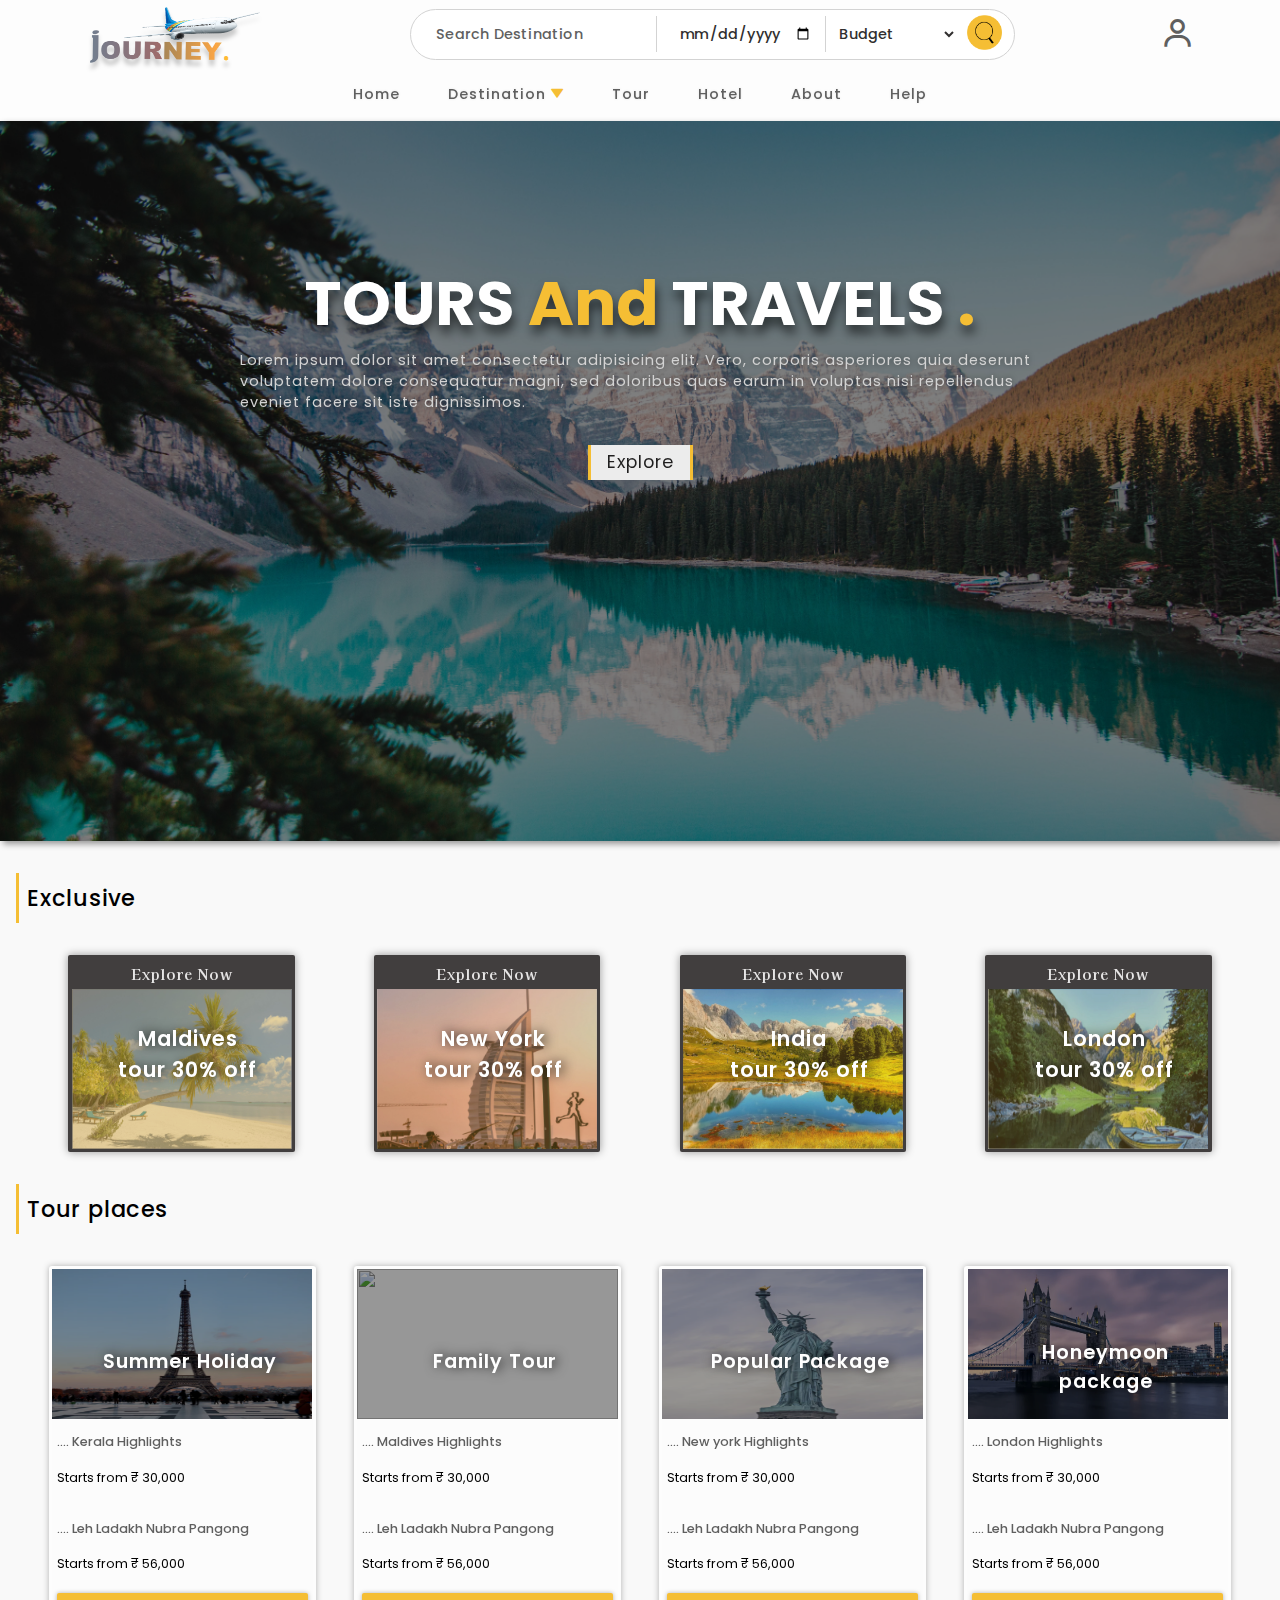
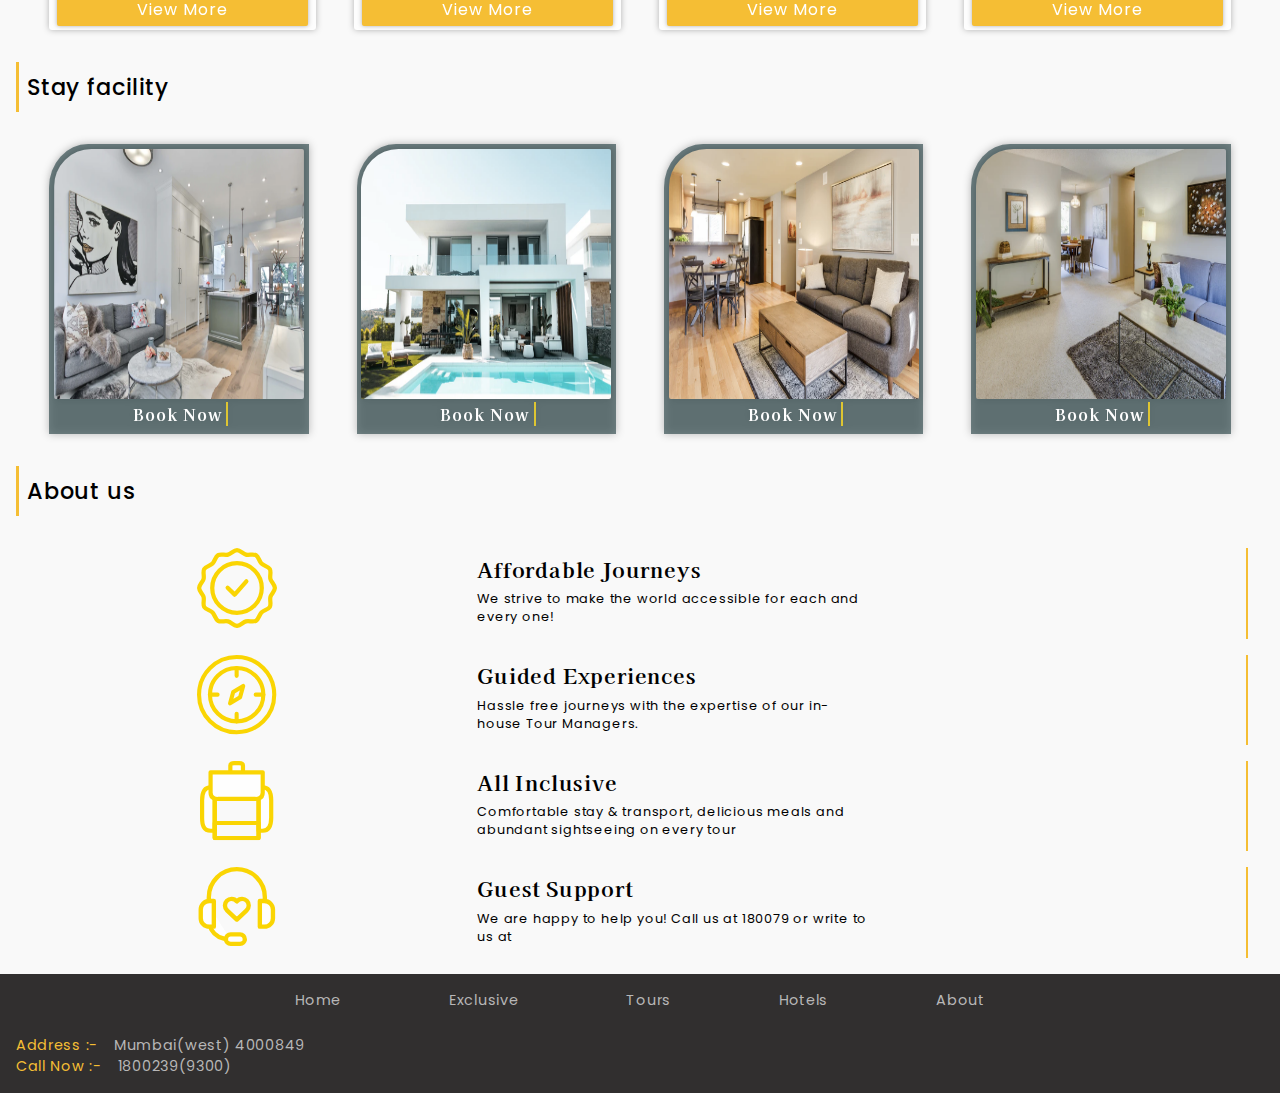
==== index.html @ 12ad2aec "Add files via upload" ====
<!DOCTYPE html>
<html lang="en">
<head>
    <meta charset="UTF-8">
    <meta http-equiv="X-UA-Compatible" content="IE=edge">
    <meta name="viewport" content="width=device-width, initial-scale=1.0">

 <!-- /////////////////    Fonts     //////////////////// -->
 <link rel="preconnect" href="https://fonts.googleapis.com">
 <link rel="preconnect" href="https://fonts.gstatic.com" crossorigin>
 <link
     href="https://fonts.googleapis.com/css2?family=Freehand&family=Kaisei+Tokumin:wght@400;500;700&family=Limelight&family=Poppins:wght@300;400;500&family=Righteous&display=swap"
     rel="stylesheet">

       <!-- /////////////////    Font Icon    //////////////////// -->
       <link rel="stylesheet" href="https://cdnjs.cloudflare.com/ajax/libs/font-awesome/6.1.2/css/all.min.css"
       integrity="sha512-1sCRPdkRXhBV2PBLUdRb4tMg1w2YPf37qatUFeS7zlBy7jJI8Lf4VHwWfZZfpXtYSLy85pkm9GaYVYMfw5BC1A=="
       crossorigin="anonymous" referrerpolicy="no-referrer" />
   <link href='https://unpkg.com/boxicons@2.1.2/css/boxicons.min.css' rel='stylesheet'>

   <link rel="stylesheet" href="style.css">
    <title>Tours And Travels</title>
</head>
<body>
    
<header>

<div class="container">
    
<div class="logo">
    <img src="images/web_logo_journey.png" alt="">
</div>


<form class="search_form" onclick="searchbttn()" >
    <div class="search_input">
      <input class="search_bar input" type="search" placeholder="Search Destination" aria-label="Search">
    </div>

    <div class="search_input">
      <input class="date_bar input" type="date" value="Month" placeholder="Month">
    </div>

    <div class="selct_right_border">
      <select id="" class="select_budget">
        <option value="Budget" select hidden> Budget </option>
        <option value="15000-20000">15000-20000</option>
        <option value="25000-30000">25000-30000</option>
        <option value="35000-40000">35000-40000</option>
        <option value="45000-50000">45000-50000</option>
      </select>
    </div>
     <button class="btn_search"type="submit"> <img src="images/search_bar_travel.png" class="" alt=""> </button>

  </form>

<div class="burger" id="burger">
    <img src="images/navbar_travel.png" alt="">
</div>

  <div class="user_icon">
    <i class='bx bx-user'></i>
  </div>

</div>


  <nav>

<ul class="ul_1" id="ul1_show">
    <li class="user_nav">
    <i class='bx bx-user'></i>
        <a href="#">User</a>
    </li>
    <li><a href="#home">Home</a></li>
    <li id="list"><a href="#">Destination</a>
      <i class='bx bxs-down-arrow'></i>
    <ul class="ul_2" id="show">
        <li><a href="#">India</a></li>
        <li><a href="#">London</a></li>
        <li><a href="#">Australia</a></li>
    </ul>
    </li>
    <li><a href="#tour">Tour</a></li>
    <li><a href="#hotel">Hotel</a></li>
    <li><a href="#about">About</a></li>
    <li><a href="#footer">Help</a></li>

</ul>

  </nav>

</header>


<div class="search_section">

<form action="" class="second_form" id="search_form">

  <div class="close_nav" onclick="closebtn()" > 
    <img src="images/close nav.png"alt=""> 
  </div>

  <h4 class="search_h4">Search your destination</h4>
  <div class="search_inpu">
    <input class="second_search_bar" type="search" placeholder="Search Destination">
  </div>

  <div class="search_inpu">
    <input class="second_date_bar" type="text" placeholder="mm/dd/yy" onfocus="(this.type='date')">
  </div>

  <div class="selct_right_border">
    <select id="" class="select_budget second_budget_bar">
      <option value="Budget" select hidden> Budget </option>
      <option value="15000-20000">15000-20000</option>
      <option value="25000-30000">25000-30000</option>
      <option value="35000-40000">35000-40000</option>
      <option value="45000-50000">45000-50000</option>
    </select>
  </div>
   <button class="second_search_btn" type="submit"> Search </button>
</form>

</div>

<!-- ///////////////    Hero section     /////////////// -->


<section>

<div class="bg_container" id="home">
  <div class="overly">
    <div class="text">
    <h1>
      TOURS <span> And </span> TRAVELS <span>. </span>
    </h1>

    <p>
      Lorem ipsum dolor sit amet consectetur adipisicing elit. Vero, corporis asperiores quia 
      deserunt voluptatem dolore consequatur magni, sed doloribus quas
      earum in voluptas nisi repellendus eveniet facere sit iste dignissimos.
    </p>

    <div class="bttn_explore">
     <a href="#exclusive"> <button class="exp">Explore</button> </a>
    </div>

  </div>

  </div>
</div>

</section>


<!-- ///////////////    Destination section     /////////////// -->


<section class="destination" id="exclusive">

  <div class="name">
<h2>Exclusive</h2>
</div>

<div class="container_desti">

  <div class="desti1">
    <h3>Explore Now</h3>
    <div class="img">
      <img src="images/exclusiv 1.jpg" alt="">
    </div>

    <div class="text_desti">
      <h3>Maldives <br> tour 30% off</h3>
    </div>
  </div>


  <div class="desti1">
    <h3>Explore Now</h3>

    <div class="img">
      <img src="images/exclusiv 2.jpg" alt="">
    </div>

    <div class="text_desti">
      <h3>New York <br> tour 30% off</h3>
    </div>
  </div>

  <div class="desti1">
    <h3>Explore Now</h3>

    <div class="img">
      <img src="images/exclusiv 3.jpg" alt="">
    </div>

    <div class="text_desti">
      <h3>India <br> tour 30% off</h3>
    </div>
  </div>

  <div class="desti1">
    <h3>Explore Now</h3>

    <div class="img">
      <img src="images/exclusive 4.jpg" alt="">
    </div>

    <div class="text_desti">
      <h3>London <br> tour 30% off</h3>
    </div>
  </div>


</div>

</section>



<!-- ////////////   tour    /////////////// -->


<section class="tour" id="tour">

  <div class="name">
<h2>Tour places</h2>
</div>

<div class="tour_container">

<div class="tour_place">
  <div class="tour_img">
    <div class="overly_tour">
    <img src="images/paris.png" alt="">
    </div>
  </div>

  <div class="tour_text">
  <h3>Summer Holiday</h3>
  
  <div class="text1">
    <span> <i class="fa-solid fa-location-dot"></i>.... Kerala Highlights</span> 
    <p> Starts from ₹ 30,000 </p>
  </div>

    <div class="text1">
    <span> <i class="fa-solid fa-location-dot"></i>.... Leh Ladakh Nubra Pangong</span> 
    <p> Starts from ₹ 56,000 </p>
  </div>
  <a href="#"> View More </a>
</div>

</div>


<div class="tour_place">
  <div class="tour_img">
    <div class="overly_tour">
    <img src="images/pexels-asad-photo-maldives-1450361.jpg" alt="">
    </div>
  </div>
  <div class="tour_text">
  <h3>Family Tour</h3>

  <div class="text1">
    <span><i class="fa-solid fa-location-dot"></i>.... Maldives Highlights</span> 
    <p> Starts from ₹ 30,000 </p>
  </div>

    <div class="text1">
    <span> <i class="fa-solid fa-location-dot"></i>.... Leh Ladakh Nubra Pangong</span> 
    <p> Starts from ₹ 56,000 </p>
  </div>
  <a href="#"> View More </a>
</div>

</div>




<div class="tour_place">
  <div class="tour_img">
    <div class="overly_tour">
    <img src="images/new-york.png" alt="">
    </div>
  </div>

  <div class="tour_text">
  <h3>Popular Package</h3>

  <div class="text1">
    <span> <i class="fa-solid fa-location-dot"></i>.... New york Highlights</span> 
    <p> Starts from ₹ 30,000 </p>
  </div>

    <div class="text1">
    <span> <i class="fa-solid fa-location-dot"></i>.... Leh Ladakh Nubra Pangong</span> 
    <p> Starts from ₹ 56,000 </p>
  </div>
  <a href="#"> View More </a>

</div>

</div>



<div class="tour_place">
  <div class="tour_img">
    <div class="overly_tour">
    <img src="images/image-1.png" alt="">
    </div>
  </div>

  <div class="tour_text">
  <h3>Honeymoon package</h3>

  <div class="text1">
    <span> <i class="fa-solid fa-location-dot"></i>.... London Highlights</span> 
    <p> Starts from ₹ 30,000 </p>
  </div>

    <div class="text1">
    <span> <i class="fa-solid fa-location-dot"></i>.... Leh Ladakh Nubra Pangong</span> 
    <p> Starts from ₹ 56,000 </p>
  </div>
  <a href="#"> View More </a>
</div>


</div>

</div>

</section>


<!-- ////////////   Hotel    /////////////// -->


<section class="hotel" id="hotel">

  <div class="name">
<h2>Stay facility</h2>
</div>

<div class="hotel_container">

<div class="stay_fac">
  <div class="stay_img">
    <img src="images/house-1.png" alt="">
  </div>
  <h3>
    <div class="stars_book">
    <div class="star"><i class="fa-solid fa-star"></i>
      <i class="fa-solid fa-star"></i>
      <i class="fa-solid fa-star"></i>
      <i class="fa-solid fa-star"></i>
      <i class="fa-solid fa-star-half"></i>
    </div>
       <a href="#"> Book Now </a>
      </div>

</h3>

</div>

<div class="stay_fac">
  <div class="stay_img">
    <img src="images/house-4.png" alt="">
  </div>
  <h3>
    <div class="stars_book">
      <div class="star"><i class="fa-solid fa-star"></i>
        <i class="fa-solid fa-star"></i>
        <i class="fa-solid fa-star"></i>
        <i class="fa-solid fa-star"></i>
        <i class="fa-solid fa-star-half"></i>
      </div>
         <a href="#"> Book Now </a>
        </div>
  </h3>

</div>


<div class="stay_fac">
  <div class="stay_img">
    <img src="images/house-2.png" alt="">
  </div>
  <h3>
    <div class="stars_book">
      <div class="star"><i class="fa-solid fa-star"></i>
        <i class="fa-solid fa-star"></i>
        <i class="fa-solid fa-star"></i>
        <i class="fa-solid fa-star"></i>
        <i class="fa-solid fa-star-half"></i>
      </div>
         <a href="#"> Book Now </a>
        </div> 
    </h3>

</div>


<div class="stay_fac">
  <div class="stay_img">
    <img src="images/house-3.png" alt="">
  </div>
  <h3>
    <div class="stars_book">
      <div class="star">
        <i class="fa-solid fa-star"></i>
        <i class="fa-solid fa-star"></i>
        <i class="fa-solid fa-star"></i>
        <i class="fa-solid fa-star"></i>
        <i class="fa-solid fa-star-half"></i>
      </div>
         <a href="#"> Book Now </a>
        </div>
    </h3>

</div>


</div>


</section>



<!-- ////////////   About us    /////////////// -->


<section class="about" id="about">

  <div class="name">
<h2>About us</h2>
</div>

<div class="about_container">

  <div class="about_us">
  <div class="about_img">
    <img src="images/bestPractice.svg" alt="">
  </div>

  <div class="about_text">
    <h2> Affordable Journeys </h2>
    <p>
      We strive to make the world accessible for each and every one!
    </p>
  </div>

</div>


<div class="about_us">
  <div class="about_img">
    <img src="images/guidTour.svg" alt="">
  </div>
  <div class="about_text">
    <h2> Guided Experiences </h2>
    <p>
      Hassle free journeys with the expertise of our in-house Tour Managers.
    </p>
  </div>
</div>

<div class="about_us">
  <div class="about_img">
    <img src="images/inclusive.svg" alt="">
  </div>
  <div class="about_text">
    <h2> All Inclusive </h2>
    <p>
      Comfortable stay & transport, delicious meals and abundant sightseeing on every tour
    </p>
  </div>
</div>

<div class="about_us">
  <div class="about_img">
    <img src="images/customerSuprt.svg" alt="">
  </div>
  <div class="about_text">
    <h2> Guest Support </h2>
    <p>
      We are happy to help you! Call us at 180079 or write to us at
    </p>
  </div>
</div>


</div>


</section>



<!-- ////////////  footer    /////////////// -->


<footer id="footer">

<div class="footer_container">

<div class="links_footer">
  <li><a href="#home"> Home</li></a>
  <li><a href="#exclusive"> Exclusive</li></a>
  <li><a href="#tour"> Tours</li></a>
  <li><a href="#hotel"> Hotels</li></a>
  <li><a href="#about"> About</li></a>
</div>

<div class="footer_address">
  <div class="addres_1">
  <p>Address :-</p>
  <span>Mumbai(west) 4000849</span>
</div>

<div class="addres_1">
  <p>Call Now :-</p>
  <span>1800239(9300)</span>
</div>

</div>


</div>

</footer>







<script src="jquery.js"></script>

<script>

$(document).ready(function(){

    $('#list').click(function(){
        $('#show').toggle();
    })

$('#burger').click(function(){
    $('#ul1_show').slideToggle(1000);
})

$('#search_bttn').click(function(){
$('#search_form').toggle();
})

});


var form = document.getElementById('search_form');

function searchbttn(){
  search_form.classList.add('active');
}

function closebtn(){
  search_form.classList.remove('active');
}


</script>

</body>
</html>
---- style.css ----
*{
    margin:0;
    padding:0;
    box-sizing: border-box;
    scroll-behavior: smooth;
}
:root{
    --fonthead:'Kaisei Tokumin', serif;
    --popinsfont:'Poppins', sans-serif;
    --yellow:#F5BE34;
    --lightgrey:rgb(211, 211, 211);
    --midgrey:rgb(95, 95, 95);
    --darkgery:rgb(65, 62, 62);
    --black:rgb(49, 47, 47);
    --white:#fff;
    --lightblue:rgb(165, 184, 221);
}

body{
    background-color:rgba(211, 211, 211, 0.13);
        height:100%;
        overflow-x: hidden;
}

.burger{
    display: none;
    cursor: pointer;
}

.logo{
    width:150px;
    height:73px;
    filter: drop-shadow(0px 6.5px 2px rgba(0,0,0,0.2));
    margin-top:-.3rem;
    padding:.3rem;
    flex-basis:180px;
}
.logo img{
    width:100%;
    height:100%;
}

.burger{
    width:30px;
    height:20px;
    /* display: none; */
}
 .user_nav{
        display:none;
}
.burger img{
        width:100%;
        height:100%;
}


header{
    display:flex;
    flex-direction: column;
    justify-content: center;
    align-items: center;
    background-color:rgba(253, 253, 253, 0.966);
    box-shadow:0px 1px 1px 1.3px rgba(0,0,0,0.2);
    grid-row-gap:0rem;
}
.container{
    display:flex;
    justify-content: space-around;
    align-items: center;
    margin: auto;
    width:98%;
    /* z-index:12000; */
}

.search_form{
    display:flex;
    justify-content:space-between;
    align-items: center;
    grid-column-gap:.2rem;
    background-color:var(--white);
    border:1px solid var(--lightgrey);;
    padding:.3rem .8rem;
    border-radius:30px;
    height:3.2rem;
    /* filter: drop-shadow(1px 1px 1px rgba(0,0,0,0.3)); */
    /* filter: drop-shadow(1px 0px 1.1px rgba(0,0,0,0.2)); */
}
input{
    font-size:.9rem;
    letter-spacing:.2px;
    font-family:var(--popinsfont);
    text-decoration: none;
    color:var(--black);
    font-weight:500;
    padding:.4rem;
}

::placeholder{
    color:var(--midgrey);
}

.search_bar,.date_bar{
    border:none;
    border-radius:0px;
    outline:none;
    text-align: center;
}
.date_bar{
    background-color:var(--white);
    border-radius:25px;
    height:2.3rem;
    padding:.4rem;
    margin-left:-.4rem;
    transition:all .2s ease-in;
}
.date_bar:hover{
    filter: drop-shadow(0px 2px 3px rgba(0,0,0,0.4));
    transform: translateX(-.1rem);
}
.search_bar{
    width:220px;
    text-align: left;
    height:2.3rem;
}
.select_budget{
    background-color:var(--white);
    border-radius:25px;
    border:none;
    outline:none;
    padding-right:.4rem;
    height:2.3rem;
    width:8rem;
    margin-left:-.4rem;
}
.select_budget option{
    padding:.3rem;
}

.select_budget{
    font-size:.9rem;
    letter-spacing:.2px;
    font-family:var(--popinsfont);
    text-decoration: none;
    color:var(--black);
    font-weight:500;
    padding:.4rem;
    transition:all .2s ease-in;
}
.selct_right_border{
    border:none;
    outline:none;
    border-right:none;  
    padding:0rem .4rem;
}

.select_budget:hover{
    filter: drop-shadow(0px 2px 3px rgba(0,0,0,0.4));
    transform: translateX(-.1rem);
}

.search_input{
    border-right:1px solid var(--lightgrey);
    padding:0rem .4rem;
    color:var(--lightgrey);
}
.btn_search img{
    width:35px;
    height:35px;
}
.btn_search{
    outline:none;
    border:none;
    background-color:transparent;
    cursor: pointer;
}
.user_icon i{
    font-size:2.2rem;
    color:var(--midgrey);
}


/* ////////  second bar  ///////// */


.second_date_bar:hover{
filter: none;
transform: translateX(0px);
}
.second_budget_bar:hover{
    filter: none;
transform: translateX(0px);
}
.second_budget_bar,.second_date_bar,.second_search_bar,.second_search_btn{
    border:1px solid var(--midgrey);
    width:95vw;
    margin-bottom:.7rem;
    border-radius:0px;
}
.second_search_bar{
    color:var(--lightgrey);
}

.search_h4{
    position: relative;
    margin:2rem;
    font-size: 1.3rem;
    font-family:var(--fonthead);
    letter-spacing:1px;
}

.second_date_bar{
    margin-left:.1rem;
}
.second_form{
margin:1rem;
  padding:1rem; 
  background-color: var(--white);
  border-radius:1px;
  /* top:-25%; */
}
.second_search_btn{
    padding:.6rem;
    background-color: #F5BE34;
    border-radius:5px;
    border:1px solid var(--lightgrey);
    font-size:.9rem;
    letter-spacing:1px;
    cursor: pointer;
    font-family: var(--popinsfont);
}
.search_section{
    display: flex;
    justify-content: center;
    align-items: center;
}

.second_form{
    position:absolute;
    top:-110%;
    display: flex;
    justify-content: center;
    align-items: center;
    flex-direction: column;
    width:100%;
    height:400px;
    filter: drop-shadow(1px 8px 2px rgba(0,0,0,0.3));
    margin: auto;
    z-index:2030000;
    transition: all .4s ease-in;
}

/* .second_form.active{
    position: absolute;
    left:-1%;
} */


/* /////////////////    Nav   //////////////////// */


.ul_1{
    display: flex;
    align-items: center;
    grid-column-gap:3rem;
    margin:1rem auto;
    justify-content: center;
}
.ul_1 li a{
    font-size:.9rem;
    letter-spacing:1px;
    font-family:var(--popinsfont);
    text-decoration: none;
    color:var(--midgrey);
    font-weight:500;
    filter: drop-shadow(0px 0px 1px rgba(0,0,0,0.1));
}
.ul_1 li{
    list-style:none;
}
.ul_1 li a:hover{
    color:var(--yellow);
}

.ul_2{
    position: absolute;
    background-color:var(--white);
    box-shadow:0px 2px 2px 0px rgba(0,0,0,0.2);
    padding:.4rem 1.4rem;
    transition:all 0.1s ease-in;
    display: none;
    margin-top:.9rem;
    z-index:10000000;
}
.ul_2 li{
    padding:.4rem;
}
.ul_2 li a:hover{
color:var(--yellow);
}

#list i{
    font-size:.9rem;
    color: var(--yellow);
}


/* //////////////   Hero section  ////////////// */

.bg_container{
    background-image:url('images/pexels-jaime-reimer-2662116.jpg');
    background-position: center;
    background-repeat: no-repeat;
    background-size: cover;
    width:100%;
    height:80vh;
    position: relative;
    filter: drop-shadow(3px 3px 3px rgba(0,0,0,0.4));
}

.overly{
    position: absolute;
    background-color:rgba(0,0,0,0.5);
    width:100%;
    height:100%;
}
.text{
display: flex;
flex-direction: column;
justify-content: center;
align-items: center;    
margin:10% auto;
width:100%;
padding:.4rem;
}
.text h1{
    font-size:3.9rem;
    color:var(--white);
    filter: drop-shadow(2px 8px 5.2px rgba(0,0,0,0.6));
    font-family:var(--popinsfont);
}
.text p{
    /* width:auto; */
    max-width:800px;
    color:var(--lightgrey);
    font-size:.9rem;
    font-family: var(--popinsfont);
    letter-spacing: 1px;
    filter: drop-shadow(0px 0px 3.2px rgba(0,0,0,0.4));
}
.text span{
    color:var(--yellow);
}
.bttn_explore .exp{
    background-color: rgb(236, 236, 236);
/* background-color:#f3c44c; */
cursor: pointer;
color:rgb(32, 31, 31);
font-size:1.1rem;
padding:.3rem 1rem;
font-weight: 400;
outline:none;
border:none;
letter-spacing:1px;
font-family: var(--popinsfont);
}
.bttn_explore{
    border-left:3px solid var(--yellow);
    border-right:3px solid var(--yellow);
    margin-top:2rem;
}



/* //////////////  Destination  //////////////// */

.container_desti{
    display: grid;
    grid-template-columns: repeat(auto-fit, minmax(220px, 1fr));
    grid-column-gap:.4rem;
    grid-row-gap:1rem;
    width:95%;
    margin:auto;
    place-items: center;
    text-align: center;
}

.destination .name{
    text-align: left;
    width:10%;
    border-left:3px solid var(--yellow);
    /* border-bottom:3px solid var(--yellow); */
    padding:.5rem;
    margin:2rem 1rem;
}
.destination h2{
    font-size: 1.4rem;
    letter-spacing:.8px;
    font-weight:500;
    font-family: var(--popinsfont);
    /* filter: drop-shadow(0px 0px 2.1px rgba(0,0,0,0.3)); */
}

.img{
    width:220px;
    height:160px;
}
.img img{
    width:100%;
    height:100%;
    opacity:.9;
}
.desti1{
    position: relative;
    /* border:4px solid var(--midgrey); */
    border-radius:2px;
    transition: all.3s ease-in-out;
    filter: drop-shadow(0px 0px 4px rgba(0,0,0,0.4));
    background-color:var(--darkgery);
    padding:.2rem;
    cursor: pointer;
}
.desti1 h3{
    color:rgb(231, 230, 230);
    padding: .3rem;
    font-size: .9rem;
    letter-spacing:1px;
    font-family: var(--fonthead);
}

.desti1:hover.desti1 > h3,.desti1:hover{
    color:black;
    background-color:var(--yellow);
}

.text_desti{
    position: absolute;
    top:32%;
    left:20%;
    transform: translate(-32% -20%);
}
.text_desti h3{
    font-size:1.3rem;
    font-weight:600;
    color: var(--white);
    filter: drop-shadow(3px 0px 5.8px rgba(0,0,0,0.8));
    font-family: var(--popinsfont);
}


/* ///////////////    Tours places     //////////////// */


.tour .name{
    text-align: left;
    width:16%;
    border-left:3px solid var(--yellow);
    /* border-bottom:3px solid var(--yellow); */
    padding:.5rem;
    margin:2rem 1rem;
}
.tour .name h2{
    font-size: 1.4rem;
    letter-spacing:.8px;
    font-weight:500;
    font-family: var(--popinsfont);
}

.tour_container{
    display: grid;
    grid-template-columns:repeat(auto-fit,minmax(250px,1fr));
    /* grid-template-columns:repeat(auto-fit,minmax(250px,1fr)); */
    grid-column-gap:.3rem;
    grid-row-gap:1rem;
    width:95%;
    margin:auto;
    place-items: center;
    place-content:center;
}
.tour_img{
    position: relative;
    width:100%;
    height:150px;
}
.tour_img img{
    position: relative;
    width:100%;
    z-index: -100;
    height:100%;
}
.tour_place{
    position: relative;
    /* border:2px solid var(--yellow); */
    border-radius:3px;
    padding:.2rem;
    text-align: center;
}
.overly_tour{
    position: absolute;
    background-color:rgba(0, 0, 0, 0.4);
    width:100%;
    height:100%;
    /* z-index:12000; */
}


.tour_place .tour_text h3{
    position: absolute;
    top:25%;
    left:33%;
    transform:translate(-25%,-33%);
}
.tour_place .tour_text h3{
    font-size:1.2rem;
    letter-spacing:.9px;
    font-weight:600;
    width:80%;
    color: var(--white);
    filter: drop-shadow(3px 0px 5.8px rgba(0,0,0,0.8));
    font-family: var(--popinsfont);
}
.tour_text .text1 span{
    color: var(--midgrey);
    font-size:.8rem;
    font-weight:500;
    font-family: var(--popinsfont);
}
.text1{
    text-align:left;
    padding:.3rem 0rem .4rem 0rem;
    margin-top:.2rem;
    
}
.tour_text p{
    font-size:.8rem;
    padding:1.1rem 0rem;
    font-family: var(--popinsfont);
}

.tour_place a{
    text-decoration: none;
    color:var(--white);
    font-size: 1rem;
    letter-spacing:1px;
    font-weight:400;
    font-family: var(--popinsfont);
    padding:.3rem 5rem;
    border-radius: 2px;
    background-color: var(--yellow);
    width:100%;
    filter: drop-shadow(0px 0px 2px rgba(0,0,0,0.3));
}
.tour_place{
    text-align: center;
    background-color: rgba(255, 255, 255, 0.952);
    filter: drop-shadow(0px 0px 3px rgba(0,0,0,0.3));
}
.tour_text{
    /* background-color:rgba(211, 211, 211, 0.13); */
    padding:.3rem;
}




/* //////////////   Hotel  ///////////// */

.hotel .name{
    text-align: left;
    width:16%;
    border-left:3px solid var(--yellow);
    /* border-bottom:3px solid var(--yellow); */
    padding:.5rem;
    margin:2rem 1rem;
}
.hotel .name h2{
    font-size: 1.4rem;
    letter-spacing:.8px;
    font-weight:500;
    font-family: var(--popinsfont);
}

.hotel_container{
    display: grid;
    grid-template-columns:repeat(auto-fit,minmax(250px,1fr));
    grid-column-gap:.8rem;
    grid-row-gap:1rem;
    width:95%;
    margin:auto;
    place-items: center;
    place-content:center;
}
.stay_img{
    width:250px;
    height:250px;
    border-top-left-radius:25%;
}
.stay_img img{
    width:100%;
    height:100%;
    border-radius:2px;
    border-top-left-radius:15%;
}
.stay_fac{
    border-top-left-radius:15%;
    padding:.3rem;
    background-color:rgba(45, 70, 73, 0.65);
    /* background-color:rgba(99, 131, 129, 0.65); */
    filter: drop-shadow(0px 0px 4.1px rgba(0,0,0,0.4));
}
.stay_fac h3{
    text-align: center;
    padding:.2rem 0rem;
}
.stay_fac i{
    font-size: .9rem;
    color:rgba(224, 198, 48, 0.979);
}

.stay_fac h3 a{
    font-size:1rem;
    font-family:var(--fonthead);
    letter-spacing:1px;
    color:white;
    padding:0rem .2rem;
    text-decoration: none;
    border-right:2px solid rgba(224, 198, 48, 0.979);
}
.stars_book{
    display: flex;
    flex:wrap;
    align-items: center;
    justify-content: center;
}




/* ////////////////  About  /////////////// */

.about .name{
    text-align: left;
    width:16%;
    border-left:3px solid var(--yellow);
    /* border-bottom:3px solid var(--yellow); */
    padding:.5rem;
    margin:2rem 1rem;
}
.about .name h2{
    font-size: 1.4rem;
    letter-spacing:.8px;
    font-weight:500;
    font-family: var(--popinsfont);
}

.about_container{
    display: flex;
    flex-wrap: wrap;
    justify-content:space-between;
    align-items:center;
    width:95%;
    margin:auto;
    grid-column-gap:1rem;
    grid-row-gap:1rem;
}
.about_us{
    display: flex;
    grid-column-gap:.8rem;
    grid-column-gap:2rem;
    align-items: center;
    justify-content:space-evenly;
    width:100%;
    margin: auto;
    border-right:2px solid var(--yellow);
    padding-bottom:.4rem;
}
.about_text{
    width:50%;
}
.about_us h2{
font-size:1.3rem;
letter-spacing:.8px;
padding:.2rem;
font-weight:bolder;
font-family:var(--fonthead);
}
.about_us p{
padding:.2rem;
font-size:.8rem;
letter-spacing:.8px;
max-width:400px;
font-weight: 400;
font-family:var(--popinsfont);
}
.about_img img{
    width:80px;
    height:80px;
}


/* //////////////////   Footer   /////////////////// */


footer{
    background-color:var(--black);
    width:100%;
    height:auto;
    margin-top:1rem;
}
.footer_container{
    padding:1rem;
}
.links_footer{
    display: flex;
    justify-content: space-evenly;
    align-items: center;
    width:70%;
    margin:auto;
    grid-row-gap:1rem;
    flex-wrap: wrap;
    grid-row-gap:1rem;
    grid-column-gap:1rem;
}
.links_footer li a{
    text-decoration:none;
    font-size:.9rem;
    color:rgb(184, 183, 183);
    letter-spacing:.7px;
    font-family: var(--popinsfont);
}
.links_footer li{
    list-style:none;
}

.links_footer li a:hover{
    color:var(--yellow);
}
.footer_address{
    display: flex;
    flex-direction: column;
    margin-top:1.5rem;
}
.addres_1{
    display: flex;
    grid-column-gap:1rem;
}
.addres_1 p{
    font-size:.9rem;
    color:var(--yellow);
    letter-spacing:.7px;
    font-family: var(--popinsfont);
}
.addres_1 span{
    font-size:.9rem;
    color:rgb(184, 183, 183);
    letter-spacing:.7px;
    font-family: var(--popinsfont);
}





/* /////////////////     @media     //////////////// */

@media (max-width:991px){
    

    .search_h4{
        position: relative;
        margin:2rem;
        font-size: 1rem;
        font-family:var(--fonthead);
        letter-spacing:1px;
    }

    .second_budget_bar,.second_date_bar,.second_search_bar,.second_search_btn{
   border:1px solid var(--midgrey);
        width:95vw;
        margin-bottom:.7rem;
        border-radius:0px;
    }



.burger{
    display: block;
}

.user_icon{
    display:none;
}
.ul_1 li i{
    font-size:1.4rem;
}
.user_nav{
    display: flex;
    grid-column-gap:.6rem;
    display: block;
}
.ul_1{
flex-direction: column;
grid-row-gap:1.4rem;
display:none;
}
.ul_1 li{
width:100vw;
}
.ul_1 li{
    padding:.6rem 0rem .6rem 1rem;
}

.ul_1 li a:hover{
color:var(--white);
}

.ul_1 li:hover{
background-color:var(--lightgrey);
}

.ul_2 li:hover{
    background-color:var(--lightgrey);
}
.ul_2 li a{
    color:var(--black);
}

  /* //////////////   hero    /////////// */

  .bg_container{
    height:80vh;
}

}

@media (max-width:836px){

    .second_form.active{
        position: absolute;
        top:0%;
    }

    .close_nav{
        width:80px;
        height:80px;
    }
    .close_nav img{
        width:100%;
        height:100%;
    }

   
    .date_bar{
        display: none;
        visibility: hidden;
    }
    .select_budget{
        display: none;
        visibility: hidden;
    }

    .second_budget_bar,.second_date_bar,.second_search_bar,.second_search_btn{
        border:1px solid var(--midgrey);
             width:95vw;
             margin-bottom:.7rem;
             border-radius:0px;
             display:block;
             visibility:visible;
         }


    .search_bar{
        width:100%;
        font-size:.8rem;
    }

    /* //////////////   hero    /////////// */

    .bg_container{
        height:75vh;
    }
    .text h1{
        font-size:3.5rem;
    }
    .text p{
        max-width:700px;
    }


    /* ///////////////    Tours places     //////////////// */


.tour .name{
    text-align: left;
    width:50%;
    border-left:3px solid var(--yellow);
    /* border-bottom:3px solid var(--yellow); */
    padding:.5rem;
    margin:2rem 1rem;
}
.tour h2{
    font-size: 1.4rem;
    letter-spacing:.8px;
    font-weight:500;
    font-family: var(--popinsfont);
}

    /* ///////////////    hotel places     //////////////// */


    .hotel .name{
        text-align: left;
        width:55%;
        border-left:3px solid var(--yellow);
        /* border-bottom:3px solid var(--yellow); */
        padding:.5rem;
        margin:2rem 1rem;
    }
    .hotel h2{
        font-size: 1.4rem;
        letter-spacing:.8px;
        font-weight:500;
        font-family: var(--popinsfont);
    }
    

       /* ///////////////    About us    //////////////// */


       .about .name{
        text-align: left;
        width:55%;
        border-left:3px solid var(--yellow);
        /* border-bottom:3px solid var(--yellow); */
        padding:.5rem;
        margin:2rem 1rem;
    }
    .about h2{
        font-size: 1.4rem;
        letter-spacing:.8px;
        font-weight:500;
        font-family: var(--popinsfont);
    }


}

@media(max-width:767px){

        /* //////////////   hero    /////////// */

        .bg_container{
            height:60vh;
        }
        .text h1{
            font-size:3.3rem;
        }
        .text p{
            max-width:600px;
        }

        /* //////////////  about us ////////////// */

.about h2{
    font-size: 1.1rem;
}
.about_us{
    justify-content: space-evenly;
    width:100%;
    grid-column-gap:.8rem;
}
.about p{
    font-size:.7rem;
    letter-spacing:.4px;
}
    
}

@media(max-width:650px){

    /* //////////////   hero    /////////// */

    .bg_container{
        height:60vh;
    }
    .text h1{
        font-size:3rem;
    }
    .text p{
        max-width:540px;
    }

    .text{
        margin:14% auto;
    }
    .bttn_explore{
        margin-top:1rem;
    }
    

}



@media (max-width:588px){

    .container{
        width:97%;
        justify-content:space-around;
        grid-column-gap:1rem;
    }
    .search_bar{
        width:160px;
        font-size:.8rem;
    }
    .search_form{
        justify-content:center;
        grid-column-gap:.3rem;
    }
    .logo{
        width:103px;
        height:65px;
        flex-basis:25%;
    }
    .search_input{
        border:none;
        padding:0rem;
    }
    .search_form{
        justify-content:center;
        grid-column-gap:.3rem;
        height:2.5rem;
    }
.search_input{
    height:1.9rem;
    margin-top: -.5rem;
}

.search_bar{
    background-color:transparent;
    border-radius:5px;
}
.btn_search img{
    width:25px;
    height:25px;
}

/* //////////////   hero    /////////// */

    .bg_container{
        height:55vh;
    }
    .text h1{
        font-size:2.5rem;
    }
    .text p{
        max-width:470px;
    }
.text{
    margin:14% auto;
}
.bttn_explore{
    margin-top:1rem;
}


/* //////////////  destination  //////////// */

.container_desti {
    grid-template-columns: repeat(auto-fit, minmax(200px, 1fr));
}
.img{
    width:200px;
    height:160px;
    cursor: pointer;
}

/* /////////////////   Tour place    ////////////////// */


.tour_container{
    display: grid;
grid-template-columns: repeat(auto-fit,minmax(220px,1fr));
}
.tour_img{
    width:220px;
}
.tour_place a{
    padding:.1rem 3.3rem;
}
.tour_place{
    padding-bottom:.3rem;
}

/* /////////////////    Hotel    ////////////////// */

.hotel_container{
    display: grid;
    grid-template-columns:repeat(auto-fit,minmax(220px,1fr));
}
.stay_img{
width:220px;
height:220px;
}

/* //////////////  about us ////////////// */

.about h2{
    font-size: 1.1rem;
}
.about_us{
    justify-content: space-around;
    width:100%;
    grid-column-gap:.7rem;
}
.about p{
    font-size:.7rem;
    letter-spacing:.4px;
}

}


@media (max-width:488px){
/* //////////////   hero    /////////// */

.bg_container{
    height:55vh;
}
.text h1{
    font-size:2.4rem;
}
.text p{
    max-width:470px;
}
.text{
    margin:14% auto;
    text-align: center;
}
.bttn_explore{
    margin-top:1rem;
}


/* /////////////////   Tour place    ////////////////// */


.tour_container{
    display: grid;
grid-template-columns: repeat(auto-fit,minmax(200px,1fr));
}
.tour_img{
    width:100%;
}
.tour_place a{
    padding:.1rem 2.8rem;
}
.tour_place{
    padding-bottom:.3rem;
}

/* /////////////////    Hotel    ////////////////// */

.hotel_container{
    display: grid;
    grid-template-columns:repeat(auto-fit,minmax(200px,1fr));
}
.stay_img{
width:200px;
height:200px;
}

/* //////////////  about us ////////////// */

.about h2{
    font-size: 1.1rem;
}
.about_us{
    justify-content: space-around;
}
.about p{
    font-size:.7rem;
    letter-spacing:.4px;
}


}



@media (max-width:445px){

    .container{
        width:97%;
        justify-content:space-around;
        grid-column-gap:1rem;
    }
    .search_bar{
        width:130px;
        font-size:.8rem;
    }
    .search_form{
        justify-content:center;
        grid-column-gap:.3rem;
        height:2.5rem;
        padding:.8rem .3rem ;
    }
.search_input{
    height:1.9rem;
    margin-top: -.5rem;
}
.search_bar{
    background-color:transparent;
    border-radius:5px;
}
.btn_search img{
    width:25px;
    height:25px;
}
.burger {
    width:25px;
    height:18px;
  }

 .logo{
        width:103px;
        height:65px;
        flex-basis:35%;
    }
    .search_input{
        border:none;
        padding:0rem;
    }

/* //////////////   hero    /////////// */

.bg_container{
    height:55vh;
}
.text h1{
    font-size:2.3rem;
}
.text p{
    max-width:400px;
    margin-top:1rem;
    font-size:.8rem;
}
.text{
    margin:14% auto;
    text-align: center;
}
.bttn_explore{
    margin-top:1rem;
}

/* //////////////  destination  //////////// */

.container_desti {
    width:97%;
    grid-template-columns: repeat(auto-fit, minmax(160px, 1fr));
}
.img{
    width:160px;
    height:130px;
    cursor: pointer;
}
.text_desti h3{
    font-size: 1rem;
}

/* /////////////////   Tour place    ////////////////// */


.tour_container{
    display: grid;
grid-template-columns: repeat(auto-fit,minmax(160px,1fr));
grid-column-gap:.4rem;
}
.tour_text .text1{
    padding-bottom:0rem;
}
.tour_img{
    width:100%;
}
.tour_place a{
    padding:.1rem 2rem;
    width:100%;
    font-size:.9rem;
}
.tour_place{
    text-align: center;
    padding-bottom:.3rem;
    border: none;
}
.tour_place .tour_text h3{
    font-size:.9rem;
}


/* /////////////   Tours and travels   //////////// */


.tour_text .text1 span{
    font-size:.8rem;
}
.tour_text p{
    font-size:.8rem;
}



/* /////////////////    Hotel    ////////////////// */

.hotel_container{
    width:97%;
    display: grid;
    grid-template-columns:repeat(auto-fit,minmax(190px,1fr));
}
.stay_img{
width:190px;
height:170px;
}

.stay_fac h3 a{
    font-size:.9rem;
}

/* //////////////  about us ////////////// */

.about h2{
    font-size: 1.1rem;
}
.about p{
    font-size:.7rem;
    letter-spacing:.4px;
}
.about_img{
    width:70px;
    height:70px;
}
.about_us{
    grid-column-gap:2rem;
}

  .about_container{
      grid-row-gap:1.5rem;
  }

}


@media (max-width:414px){

    /* //////////////   hero    /////////// */

.bg_container{
    height:55vh;
}
.text h1{
    font-size:2.1rem;
}
.text p{
    max-width:410px;
    margin-top:1rem;
    font-size:.9rem;
}
.text{
    margin:16% auto;
    text-align: center;
    padding-bottom:.2rem;
}
.bttn_explore{
    margin-top:.7rem;
}
.exp{
    padding:.3rem;
}

/* /////////////////    Hotel    ////////////////// */

.hotel_container{
    width:97%;
    display: grid;
    grid-template-columns:repeat(auto-fit,minmax(170px,1fr));
}
.stay_img{
width:170px;
height:170px;
}
.stay_fac i{
    font-size:.7rem;
}

/* /////////////   Tours and travels   //////////// */


.tour_text .text1 span{
    font-size:.8rem;
}
.tour_text p{
    font-size:.8rem;
}


}


@media (max-width:379px) {

    /* /////////  hero   //////////// */

.bttn_explore{
    margin-top:1.2rem;
}

.text h1{
    font-size:1.9rem;
}
.text{
    text-align: center;
}

}






@media (max-width:367px) {

/* /////////  hero   //////////// */

.bttn_explore{
    margin-top:1.2rem;
}

.text h1{
    font-size:1.9rem;
}
.text{
    text-align: center;
}


    /* /////////////////    Hotel    ////////////////// */

.hotel_container{
    width:97%;
    display: grid;
    grid-template-columns:repeat(auto-fit,minmax(156px,1fr));
}
.stay_img{
width:156px;
height:160px;
}

/* /////////////   Tours and travels   //////////// */


.tour_text .text1 span{
    font-size:.7rem;
}
.tour_text p{
    font-size:.7rem;
}

}





@media (max-width:363px){


/* /////////  head   ////////// */

    .container{
        width:97%;
        justify-content:space-around;
        grid-column-gap:1rem;
        flex-wrap: wrap;
    }
    .search_bar{
        width:120px;
        font-size:.7rem;
    }
    .search_form{
        justify-content:center;
        grid-column-gap:.3rem;
        height:2.5rem;
        padding:.8rem .3rem ;
    }
.search_input{
    height:1.9rem;
    margin-top: -.5rem;
}
.search_bar{
    background-color:transparent;
    border-radius:5px;
}
.btn_search img{
    width:25px;
    height:25px;
}
.burger {
    width:25px;
    height:18px;
    left:-2%;
    margin-bottom:.4rem;
    position: relative;
  }

 .logo{
        width:103px;
        height:65px;
        flex-basis:30%;
    }
    .search_input{
        border:none;
        padding:0rem;
    }

/* /////////  hero   //////////// */

    .bg_container{
        height:55vh;
    }

.bttn_explore{
    margin-top:1.2rem;
}




/* //////////////  destination  //////////// */

.container_desti {
    width:97%;
    grid-template-columns: repeat(auto-fit, minmax(135px, 1fr));
}
.img{
    width:135px;
    height:110px;
    cursor: pointer;
}
.text_desti h3{
    font-size:1rem;
}



/* /////////////////   Tour place    ////////////////// */


.tour_container{
    display: grid;
    width:97%;
grid-template-columns: repeat(auto-fit,minmax(135px,1fr));
}
.tour_img{
    width:auto;
}
.tour_place a{
    padding:.1rem 1.5rem;
    width:100%;
    /* margin-left:-1.9rem; */
}
.tour_place{
    text-align: center;
    padding-bottom:.3rem;
    border: none;
}
.tour_place .tour_text h3{
    font-size:.9rem;
}

.tour_text .text1 span{
    font-size:.7rem;
}
.tour_text p{
    font-size:.7rem;
}

}


@media (max-width:354px){

    .burger {
        width:25px;
        height:18px;
        left:43%;
        margin-bottom:.4rem;
        position: relative;
      }
      .tour_text .text1 span{
          font-size:.7rem;
      }
      .tour_text p{
          font-size:.7rem;
      }

      .logo{
        width:105px;
        height:65px;
        flex-basis:30%;
    }


        /* /////////////////    Hotel    ////////////////// */

.hotel_container{
    display: grid;
    grid-template-columns:repeat(auto-fit,minmax(156px,1fr));
}
.stay_img{
width:156px;
height:150px;

}

}

@media (max-width:344px){

/* /////////  head  /////////// */

.logo{
    width:100px;
}


/* ////////////  hero  //////////// */

.bttn_explore{
    margin-top:.8rem;
}

.text h1{
    font-size:1.7rem;
}
.text{
    text-align: center;
}


    /* /////////////////    Hotel    ////////////////// */

.hotel_container{
    width:97%;
    display: grid;
    grid-template-columns:repeat(auto-fit,minmax(145px,1fr));
}
.stay_img{
width:145px;
height:150px;
}
.tour_text .text1 span{
    font-size:.7rem;
}
.tour_text p{
    font-size:.7rem;
}

}
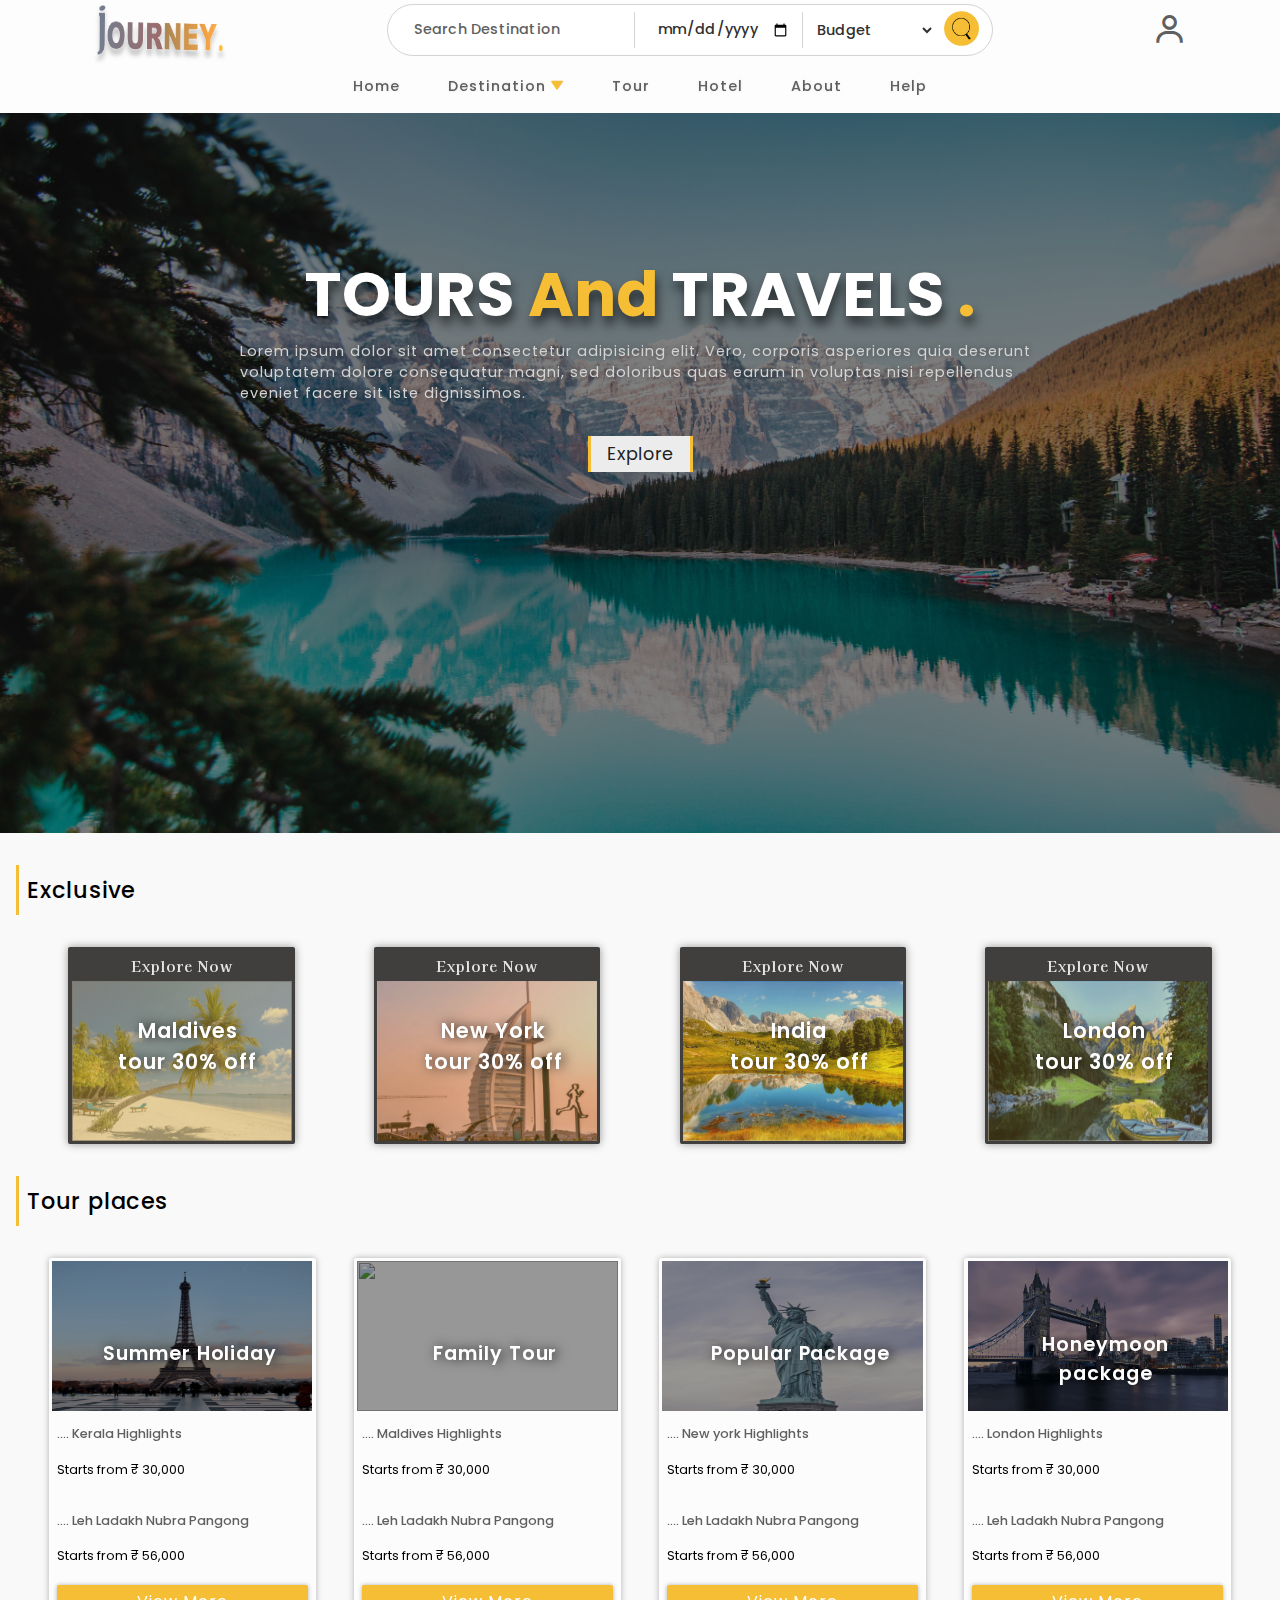
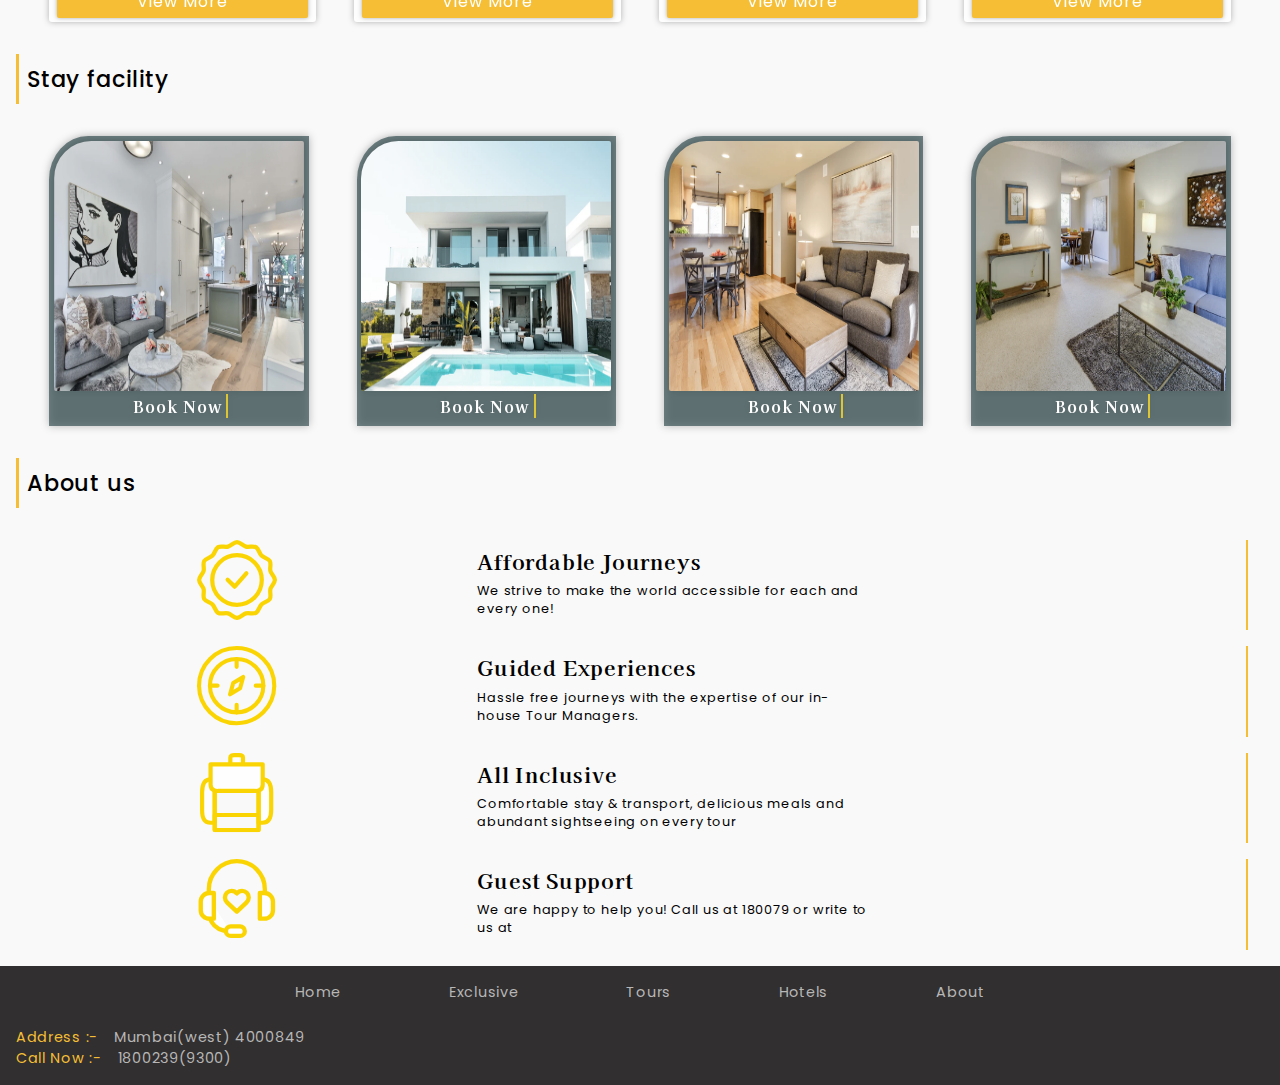
==== commit 40938534: "Add files via upload" ====
--- a/index.html
+++ b/index.html
@@ -28,7 +28,7 @@
 <div class="container">
     
 <div class="logo">
-    <img src="images/web_logo_journey.png" alt="">
+    <img src="images/logo_journey.png" alt="">
 </div>
 
 
--- a/style.css
+++ b/style.css
@@ -3,6 +3,7 @@
     padding:0;
     box-sizing: border-box;
     scroll-behavior: smooth;
+    user-select: none;
 }
 :root{
     --fonthead:'Kaisei Tokumin', serif;
@@ -28,12 +29,11 @@
 }
 
 .logo{
-    width:150px;
-    height:73px;
+    width:135px;
+    height:60px;
     filter: drop-shadow(0px 6.5px 2px rgba(0,0,0,0.2));
-    margin-top:-.3rem;
     padding:.3rem;
-    flex-basis:180px;
+    /* transform:rotate(-1deg); */
 }
 .logo img{
     width:100%;
@@ -314,7 +314,7 @@
     width:100%;
     height:80vh;
     position: relative;
-    filter: drop-shadow(3px 3px 3px rgba(0,0,0,0.4));
+    /* filter: drop-shadow(3px 3px 3px rgba(0,0,0,0.4)); */
 }
 
 .overly{
@@ -834,6 +834,14 @@
 
 @media (max-width:836px){
 
+/* //////////////    head     ////////////////// */
+
+
+.logo{
+    width:130px;
+    height:55px;
+}
+
     .second_form.active{
         position: absolute;
         top:0%;
@@ -872,6 +880,17 @@
         width:100%;
         font-size:.8rem;
     }
+
+    .search_form{
+        justify-content:center;
+        grid-column-gap:.3rem;
+        height:2.5rem;
+    }
+    .btn_search img{
+        width:25px;
+        height:25px;
+    }
+
 
     /* //////////////   hero    /////////// */
 
@@ -1017,8 +1036,8 @@
         grid-column-gap:.3rem;
     }
     .logo{
-        width:103px;
-        height:65px;
+        width:63px;
+        height:51px;
         flex-basis:25%;
     }
     .search_input{
@@ -1193,6 +1212,7 @@
         width:97%;
         justify-content:space-around;
         grid-column-gap:1rem;
+        padding:.2rem;
     }
     .search_bar{
         width:130px;
@@ -1222,9 +1242,9 @@
   }
 
  .logo{
-        width:103px;
-        height:65px;
-        flex-basis:35%;
+        width:66px;
+        height:50px;
+        /* flex-basis:35%; */
     }
     .search_input{
         border:none;
@@ -1480,6 +1500,8 @@
         justify-content:space-around;
         grid-column-gap:1rem;
         flex-wrap: wrap;
+        grid-row-gap:.4rem;
+        padding:.2rem;
     }
     .search_bar{
         width:120px;
@@ -1489,6 +1511,8 @@
         justify-content:center;
         grid-column-gap:.3rem;
         height:2.5rem;
+        position: relative;
+        left:-.5rem;
         padding:.8rem .3rem ;
     }
 .search_input{
@@ -1506,15 +1530,15 @@
 .burger {
     width:25px;
     height:18px;
-    left:-2%;
+    left:-3%;
     margin-bottom:.4rem;
     position: relative;
   }
 
  .logo{
-        width:103px;
-        height:65px;
-        flex-basis:30%;
+        width:63px;
+        height:48px;
+        /* flex-basis:30%; */
     }
     .search_input{
         border:none;
@@ -1603,11 +1627,15 @@
       }
 
       .logo{
-        width:105px;
-        height:65px;
+        width:62px;
+        height:50px;
         flex-basis:30%;
     }
-
+.search_form{
+position: relative;
+left:-1rem;
+font-size:.7rem;
+}
 
         /* /////////////////    Hotel    ////////////////// */
 
@@ -1628,7 +1656,8 @@
 /* /////////  head  /////////// */
 
 .logo{
-    width:100px;
+    width:80px;
+    height:50px;
 }
 
 
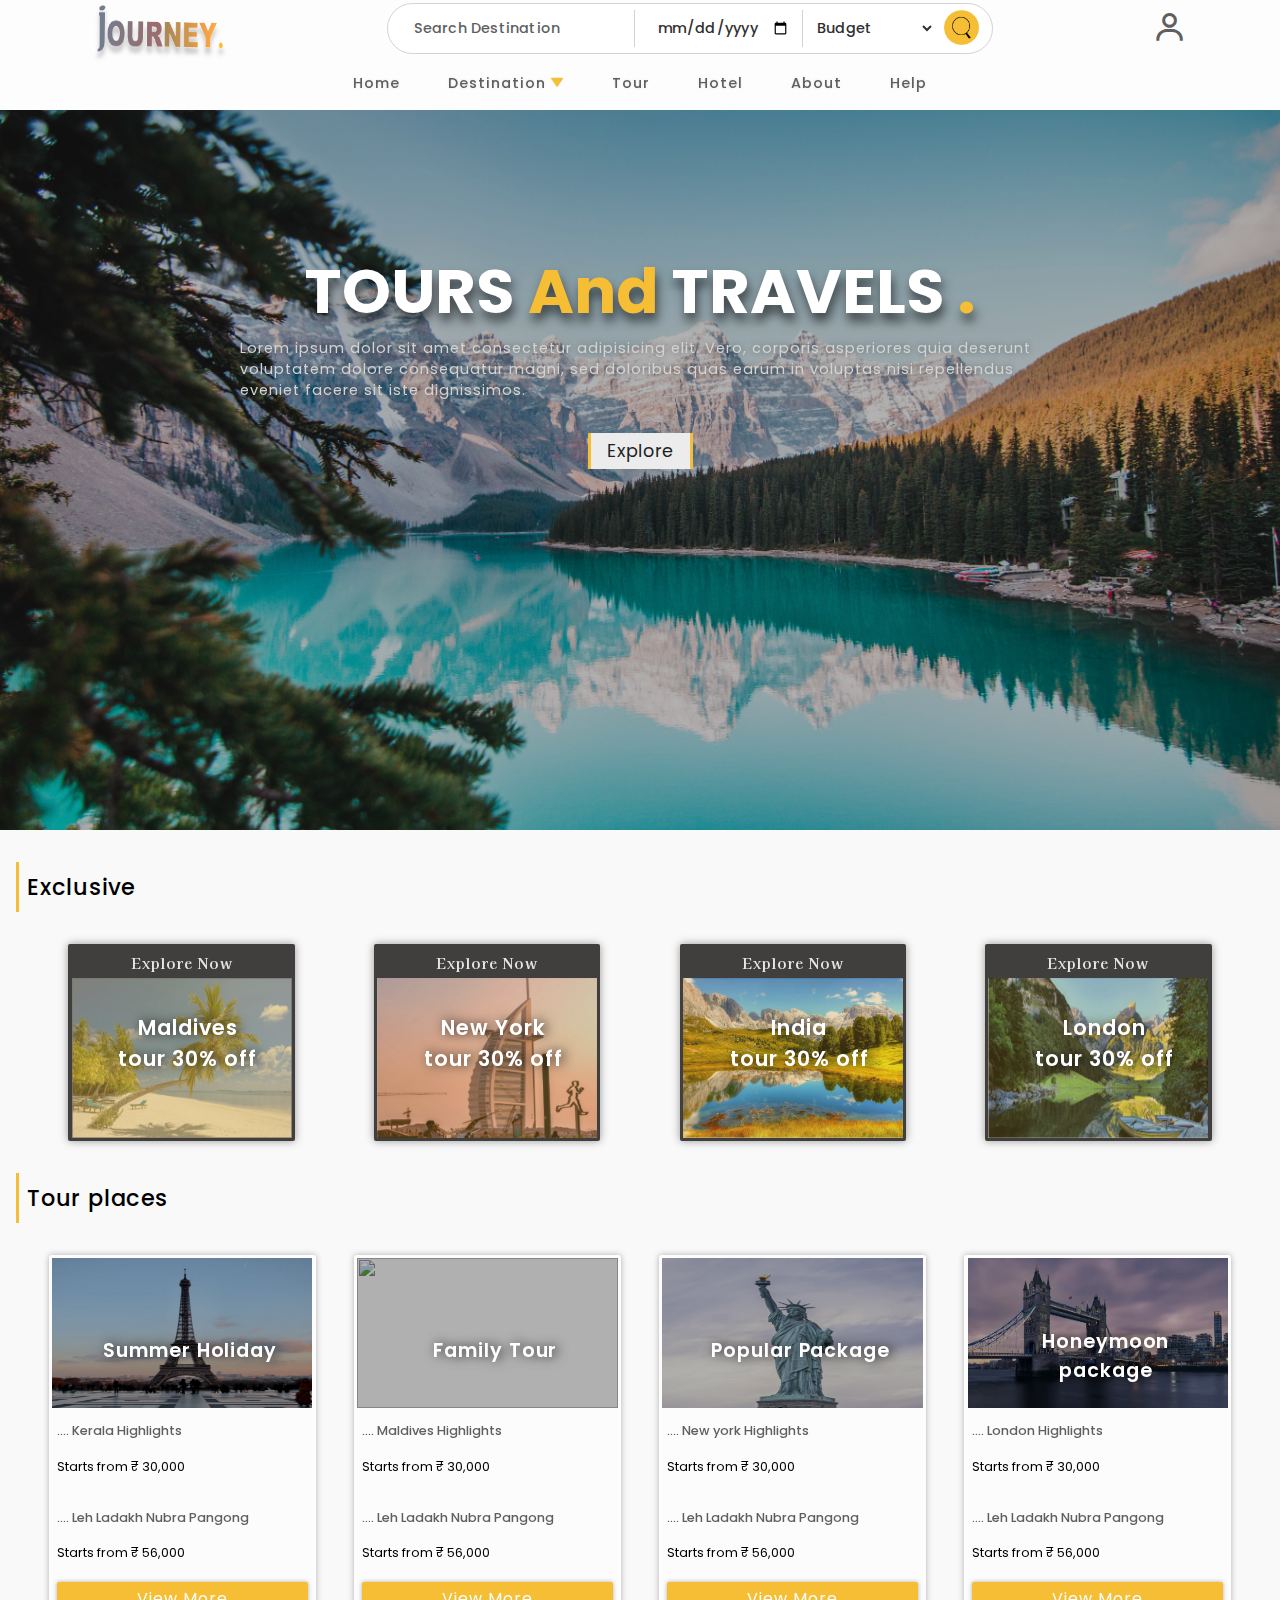
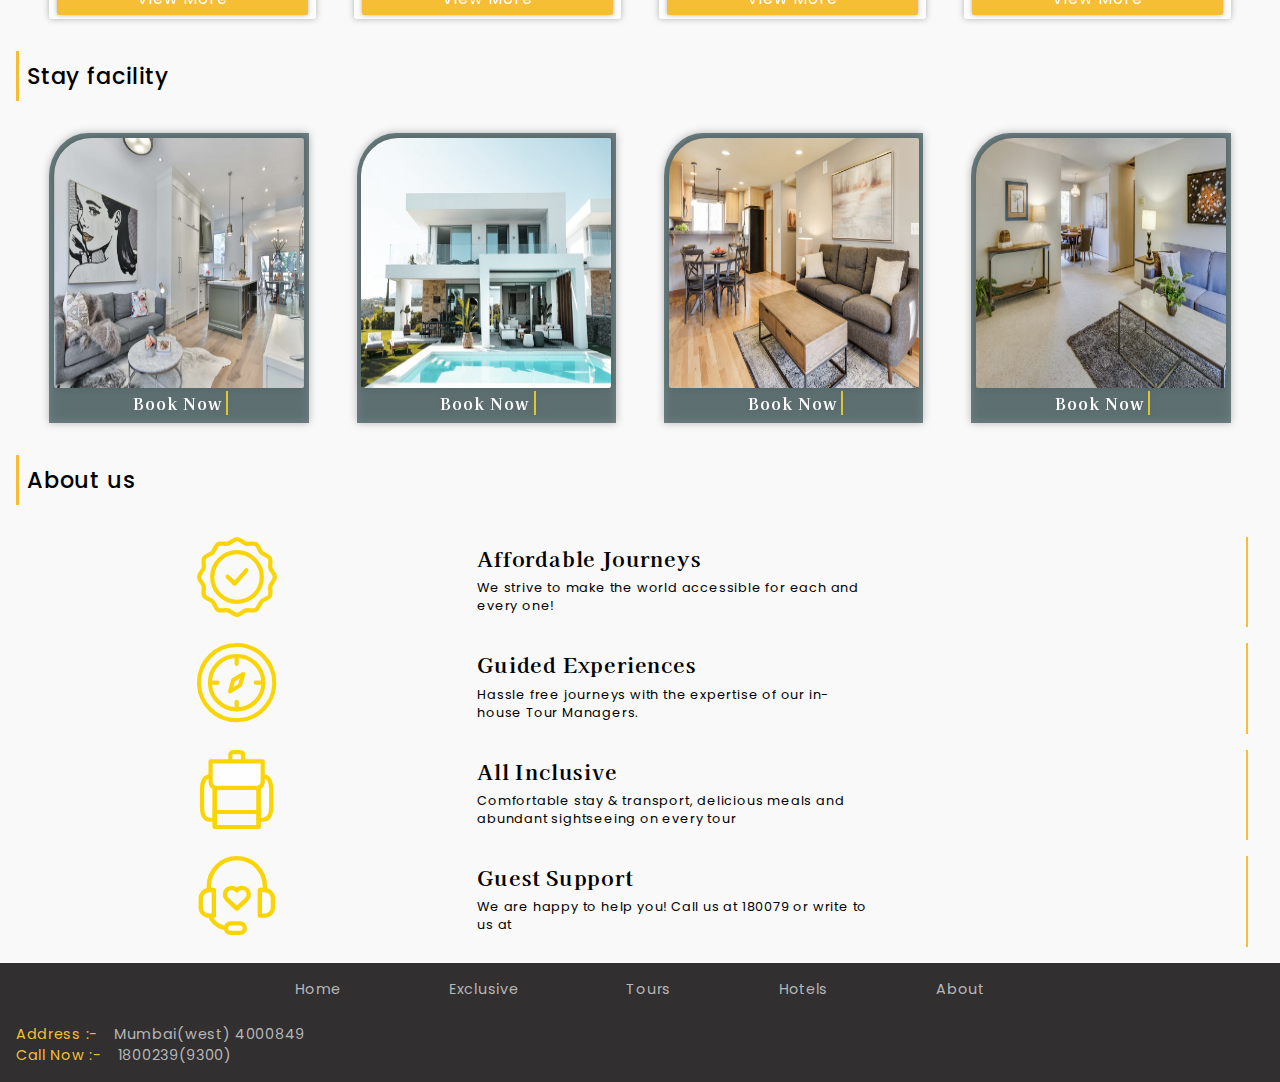
==== commit f8564744: "Add files via upload" ====
--- a/index.html
+++ b/index.html
@@ -1,581 +1,584 @@
 <!DOCTYPE html>
 <html lang="en">
+
 <head>
-    <meta charset="UTF-8">
-    <meta http-equiv="X-UA-Compatible" content="IE=edge">
-    <meta name="viewport" content="width=device-width, initial-scale=1.0">
-
- <!-- /////////////////    Fonts     //////////////////// -->
- <link rel="preconnect" href="https://fonts.googleapis.com">
- <link rel="preconnect" href="https://fonts.gstatic.com" crossorigin>
- <link
-     href="https://fonts.googleapis.com/css2?family=Freehand&family=Kaisei+Tokumin:wght@400;500;700&family=Limelight&family=Poppins:wght@300;400;500&family=Righteous&display=swap"
-     rel="stylesheet">
-
-       <!-- /////////////////    Font Icon    //////////////////// -->
-       <link rel="stylesheet" href="https://cdnjs.cloudflare.com/ajax/libs/font-awesome/6.1.2/css/all.min.css"
-       integrity="sha512-1sCRPdkRXhBV2PBLUdRb4tMg1w2YPf37qatUFeS7zlBy7jJI8Lf4VHwWfZZfpXtYSLy85pkm9GaYVYMfw5BC1A=="
-       crossorigin="anonymous" referrerpolicy="no-referrer" />
-   <link href='https://unpkg.com/boxicons@2.1.2/css/boxicons.min.css' rel='stylesheet'>
-
-   <link rel="stylesheet" href="style.css">
-    <title>Tours And Travels</title>
+  <meta charset="UTF-8">
+  <meta http-equiv="X-UA-Compatible" content="IE=edge">
+  <meta name="viewport" content="width=device-width, initial-scale=1.0">
+
+  <!-- /////////////////    Fonts     //////////////////// -->
+  <link rel="preconnect" href="https://fonts.googleapis.com">
+  <link rel="preconnect" href="https://fonts.gstatic.com" crossorigin>
+  <link
+    href="https://fonts.googleapis.com/css2?family=Freehand&family=Kaisei+Tokumin:wght@400;500;700&family=Limelight&family=Poppins:wght@300;400;500&family=Righteous&display=swap"
+    rel="stylesheet">
+
+  <!-- /////////////////    Font Icon    //////////////////// -->
+  <link rel="stylesheet" href="https://cdnjs.cloudflare.com/ajax/libs/font-awesome/6.1.2/css/all.min.css"
+    integrity="sha512-1sCRPdkRXhBV2PBLUdRb4tMg1w2YPf37qatUFeS7zlBy7jJI8Lf4VHwWfZZfpXtYSLy85pkm9GaYVYMfw5BC1A=="
+    crossorigin="anonymous" referrerpolicy="no-referrer" />
+  <link href='https://unpkg.com/boxicons@2.1.2/css/boxicons.min.css' rel='stylesheet'>
+
+  <link rel="stylesheet" href="style.css">
+  <title>Tours And Travels</title>
 </head>
+
 <body>
-    
-<header>
-
-<div class="container">
-    
-<div class="logo">
-    <img src="images/logo_journey.png" alt="">
-</div>
-
-
-<form class="search_form" onclick="searchbttn()" >
-    <div class="search_input">
-      <input class="search_bar input" type="search" placeholder="Search Destination" aria-label="Search">
-    </div>
-
-    <div class="search_input">
-      <input class="date_bar input" type="date" value="Month" placeholder="Month">
-    </div>
-
-    <div class="selct_right_border">
-      <select id="" class="select_budget">
-        <option value="Budget" select hidden> Budget </option>
-        <option value="15000-20000">15000-20000</option>
-        <option value="25000-30000">25000-30000</option>
-        <option value="35000-40000">35000-40000</option>
-        <option value="45000-50000">45000-50000</option>
-      </select>
-    </div>
-     <button class="btn_search"type="submit"> <img src="images/search_bar_travel.png" class="" alt=""> </button>
-
-  </form>
-
-<div class="burger" id="burger">
-    <img src="images/navbar_travel.png" alt="">
-</div>
-
-  <div class="user_icon">
-    <i class='bx bx-user'></i>
+
+  <header>
+
+    <div class="container">
+
+      <div class="logo">
+        <img src="images/logo_journey.png" alt="">
+      </div>
+
+
+      <form class="search_form" onclick="searchbttn()">
+        <div class="search_input">
+          <input class="search_bar input" type="search" placeholder="Search Destination" aria-label="Search">
+        </div>
+
+        <div class="search_input">
+          <input class="date_bar input" type="date" value="Month" placeholder="Month">
+        </div>
+
+        <div class="selct_right_border">
+          <select id="" class="select_budget">
+            <option value="Budget" select hidden> Budget </option>
+            <option value="15000-20000">15000-20000</option>
+            <option value="25000-30000">25000-30000</option>
+            <option value="35000-40000">35000-40000</option>
+            <option value="45000-50000">45000-50000</option>
+          </select>
+        </div>
+        <button class="btn_search" type="submit"> <img src="images/search_bar_travel.png" class="" alt=""> </button>
+
+      </form>
+
+      <div class="burger" id="burger">
+        <img src="images/navbar_travel.png" alt="">
+      </div>
+
+      <div class="user_icon">
+        <i class='bx bx-user'></i>
+      </div>
+
+    </div>
+
+
+    <nav>
+
+      <ul class="ul_1" id="ul1_show">
+        <li class="user_nav">
+          <i class='bx bx-user'></i>
+          <a href="#">User</a>
+        </li>
+        <li><a href="#home">Home</a></li>
+        <li id="list"><a href="#">Destination</a>
+          <i class='bx bxs-down-arrow'></i>
+          <ul class="ul_2" id="show">
+            <li><a href="#">India</a></li>
+            <li><a href="#">London</a></li>
+            <li><a href="#">Australia</a></li>
+          </ul>
+        </li>
+        <li><a href="#tour">Tour</a></li>
+        <li><a href="#hotel">Hotel</a></li>
+        <li><a href="#about">About</a></li>
+        <li><a href="#footer">Help</a></li>
+
+      </ul>
+
+    </nav>
+
+  </header>
+
+
+  <div class="search_section">
+
+    <form action="" class="second_form" id="search_form">
+
+      <div class="close_nav" onclick="closebtn()">
+        <img src="images/close nav.png" alt="">
+      </div>
+
+      <h4 class="search_h4">Search your destination</h4>
+      <div class="search_inpu">
+        <input class="second_search_bar" type="search" placeholder="Search Destination">
+      </div>
+
+      <div class="search_inpu">
+        <input class="second_date_bar" type="text" placeholder="mm/dd/yy" onfocus="(this.type='date')">
+      </div>
+
+      <div class="selct_right_border">
+        <select id="" class="select_budget second_budget_bar">
+          <option value="Budget" select hidden> Budget </option>
+          <option value="15000-20000">15000-20000</option>
+          <option value="25000-30000">25000-30000</option>
+          <option value="35000-40000">35000-40000</option>
+          <option value="45000-50000">45000-50000</option>
+        </select>
+      </div>
+      <button class="second_search_btn" type="submit"> Search </button>
+    </form>
+
   </div>
 
-</div>
-
-
-  <nav>
-
-<ul class="ul_1" id="ul1_show">
-    <li class="user_nav">
-    <i class='bx bx-user'></i>
-        <a href="#">User</a>
-    </li>
-    <li><a href="#home">Home</a></li>
-    <li id="list"><a href="#">Destination</a>
-      <i class='bx bxs-down-arrow'></i>
-    <ul class="ul_2" id="show">
-        <li><a href="#">India</a></li>
-        <li><a href="#">London</a></li>
-        <li><a href="#">Australia</a></li>
-    </ul>
-    </li>
-    <li><a href="#tour">Tour</a></li>
-    <li><a href="#hotel">Hotel</a></li>
-    <li><a href="#about">About</a></li>
-    <li><a href="#footer">Help</a></li>
-
-</ul>
-
-  </nav>
-
-</header>
-
-
-<div class="search_section">
-
-<form action="" class="second_form" id="search_form">
-
-  <div class="close_nav" onclick="closebtn()" > 
-    <img src="images/close nav.png"alt=""> 
-  </div>
-
-  <h4 class="search_h4">Search your destination</h4>
-  <div class="search_inpu">
-    <input class="second_search_bar" type="search" placeholder="Search Destination">
-  </div>
-
-  <div class="search_inpu">
-    <input class="second_date_bar" type="text" placeholder="mm/dd/yy" onfocus="(this.type='date')">
-  </div>
-
-  <div class="selct_right_border">
-    <select id="" class="select_budget second_budget_bar">
-      <option value="Budget" select hidden> Budget </option>
-      <option value="15000-20000">15000-20000</option>
-      <option value="25000-30000">25000-30000</option>
-      <option value="35000-40000">35000-40000</option>
-      <option value="45000-50000">45000-50000</option>
-    </select>
-  </div>
-   <button class="second_search_btn" type="submit"> Search </button>
-</form>
-
-</div>
-
-<!-- ///////////////    Hero section     /////////////// -->
-
-
-<section>
-
-<div class="bg_container" id="home">
-  <div class="overly">
-    <div class="text">
-    <h1>
-      TOURS <span> And </span> TRAVELS <span>. </span>
-    </h1>
-
-    <p>
-      Lorem ipsum dolor sit amet consectetur adipisicing elit. Vero, corporis asperiores quia 
-      deserunt voluptatem dolore consequatur magni, sed doloribus quas
-      earum in voluptas nisi repellendus eveniet facere sit iste dignissimos.
-    </p>
-
-    <div class="bttn_explore">
-     <a href="#exclusive"> <button class="exp">Explore</button> </a>
-    </div>
-
-  </div>
-
-  </div>
-</div>
-
-</section>
-
-
-<!-- ///////////////    Destination section     /////////////// -->
-
-
-<section class="destination" id="exclusive">
-
-  <div class="name">
-<h2>Exclusive</h2>
-</div>
-
-<div class="container_desti">
-
-  <div class="desti1">
-    <h3>Explore Now</h3>
-    <div class="img">
-      <img src="images/exclusiv 1.jpg" alt="">
-    </div>
-
-    <div class="text_desti">
-      <h3>Maldives <br> tour 30% off</h3>
-    </div>
-  </div>
-
-
-  <div class="desti1">
-    <h3>Explore Now</h3>
-
-    <div class="img">
-      <img src="images/exclusiv 2.jpg" alt="">
-    </div>
-
-    <div class="text_desti">
-      <h3>New York <br> tour 30% off</h3>
-    </div>
-  </div>
-
-  <div class="desti1">
-    <h3>Explore Now</h3>
-
-    <div class="img">
-      <img src="images/exclusiv 3.jpg" alt="">
-    </div>
-
-    <div class="text_desti">
-      <h3>India <br> tour 30% off</h3>
-    </div>
-  </div>
-
-  <div class="desti1">
-    <h3>Explore Now</h3>
-
-    <div class="img">
-      <img src="images/exclusive 4.jpg" alt="">
-    </div>
-
-    <div class="text_desti">
-      <h3>London <br> tour 30% off</h3>
-    </div>
-  </div>
-
-
-</div>
-
-</section>
-
-
-
-<!-- ////////////   tour    /////////////// -->
-
-
-<section class="tour" id="tour">
-
-  <div class="name">
-<h2>Tour places</h2>
-</div>
-
-<div class="tour_container">
-
-<div class="tour_place">
-  <div class="tour_img">
-    <div class="overly_tour">
-    <img src="images/paris.png" alt="">
-    </div>
-  </div>
-
-  <div class="tour_text">
-  <h3>Summer Holiday</h3>
-  
-  <div class="text1">
-    <span> <i class="fa-solid fa-location-dot"></i>.... Kerala Highlights</span> 
-    <p> Starts from ₹ 30,000 </p>
-  </div>
-
-    <div class="text1">
-    <span> <i class="fa-solid fa-location-dot"></i>.... Leh Ladakh Nubra Pangong</span> 
-    <p> Starts from ₹ 56,000 </p>
-  </div>
-  <a href="#"> View More </a>
-</div>
-
-</div>
-
-
-<div class="tour_place">
-  <div class="tour_img">
-    <div class="overly_tour">
-    <img src="images/pexels-asad-photo-maldives-1450361.jpg" alt="">
-    </div>
-  </div>
-  <div class="tour_text">
-  <h3>Family Tour</h3>
-
-  <div class="text1">
-    <span><i class="fa-solid fa-location-dot"></i>.... Maldives Highlights</span> 
-    <p> Starts from ₹ 30,000 </p>
-  </div>
-
-    <div class="text1">
-    <span> <i class="fa-solid fa-location-dot"></i>.... Leh Ladakh Nubra Pangong</span> 
-    <p> Starts from ₹ 56,000 </p>
-  </div>
-  <a href="#"> View More </a>
-</div>
-
-</div>
-
-
-
-
-<div class="tour_place">
-  <div class="tour_img">
-    <div class="overly_tour">
-    <img src="images/new-york.png" alt="">
-    </div>
-  </div>
-
-  <div class="tour_text">
-  <h3>Popular Package</h3>
-
-  <div class="text1">
-    <span> <i class="fa-solid fa-location-dot"></i>.... New york Highlights</span> 
-    <p> Starts from ₹ 30,000 </p>
-  </div>
-
-    <div class="text1">
-    <span> <i class="fa-solid fa-location-dot"></i>.... Leh Ladakh Nubra Pangong</span> 
-    <p> Starts from ₹ 56,000 </p>
-  </div>
-  <a href="#"> View More </a>
-
-</div>
-
-</div>
-
-
-
-<div class="tour_place">
-  <div class="tour_img">
-    <div class="overly_tour">
-    <img src="images/image-1.png" alt="">
-    </div>
-  </div>
-
-  <div class="tour_text">
-  <h3>Honeymoon package</h3>
-
-  <div class="text1">
-    <span> <i class="fa-solid fa-location-dot"></i>.... London Highlights</span> 
-    <p> Starts from ₹ 30,000 </p>
-  </div>
-
-    <div class="text1">
-    <span> <i class="fa-solid fa-location-dot"></i>.... Leh Ladakh Nubra Pangong</span> 
-    <p> Starts from ₹ 56,000 </p>
-  </div>
-  <a href="#"> View More </a>
-</div>
-
-
-</div>
-
-</div>
-
-</section>
-
-
-<!-- ////////////   Hotel    /////////////// -->
-
-
-<section class="hotel" id="hotel">
-
-  <div class="name">
-<h2>Stay facility</h2>
-</div>
-
-<div class="hotel_container">
-
-<div class="stay_fac">
-  <div class="stay_img">
-    <img src="images/house-1.png" alt="">
-  </div>
-  <h3>
-    <div class="stars_book">
-    <div class="star"><i class="fa-solid fa-star"></i>
-      <i class="fa-solid fa-star"></i>
-      <i class="fa-solid fa-star"></i>
-      <i class="fa-solid fa-star"></i>
-      <i class="fa-solid fa-star-half"></i>
-    </div>
-       <a href="#"> Book Now </a>
-      </div>
-
-</h3>
-
-</div>
-
-<div class="stay_fac">
-  <div class="stay_img">
-    <img src="images/house-4.png" alt="">
-  </div>
-  <h3>
-    <div class="stars_book">
-      <div class="star"><i class="fa-solid fa-star"></i>
-        <i class="fa-solid fa-star"></i>
-        <i class="fa-solid fa-star"></i>
-        <i class="fa-solid fa-star"></i>
-        <i class="fa-solid fa-star-half"></i>
-      </div>
-         <a href="#"> Book Now </a>
-        </div>
-  </h3>
-
-</div>
-
-
-<div class="stay_fac">
-  <div class="stay_img">
-    <img src="images/house-2.png" alt="">
-  </div>
-  <h3>
-    <div class="stars_book">
-      <div class="star"><i class="fa-solid fa-star"></i>
-        <i class="fa-solid fa-star"></i>
-        <i class="fa-solid fa-star"></i>
-        <i class="fa-solid fa-star"></i>
-        <i class="fa-solid fa-star-half"></i>
-      </div>
-         <a href="#"> Book Now </a>
-        </div> 
-    </h3>
-
-</div>
-
-
-<div class="stay_fac">
-  <div class="stay_img">
-    <img src="images/house-3.png" alt="">
-  </div>
-  <h3>
-    <div class="stars_book">
-      <div class="star">
-        <i class="fa-solid fa-star"></i>
-        <i class="fa-solid fa-star"></i>
-        <i class="fa-solid fa-star"></i>
-        <i class="fa-solid fa-star"></i>
-        <i class="fa-solid fa-star-half"></i>
-      </div>
-         <a href="#"> Book Now </a>
-        </div>
-    </h3>
-
-</div>
-
-
-</div>
-
-
-</section>
-
-
-
-<!-- ////////////   About us    /////////////// -->
-
-
-<section class="about" id="about">
-
-  <div class="name">
-<h2>About us</h2>
-</div>
-
-<div class="about_container">
-
-  <div class="about_us">
-  <div class="about_img">
-    <img src="images/bestPractice.svg" alt="">
-  </div>
-
-  <div class="about_text">
-    <h2> Affordable Journeys </h2>
-    <p>
-      We strive to make the world accessible for each and every one!
-    </p>
-  </div>
-
-</div>
-
-
-<div class="about_us">
-  <div class="about_img">
-    <img src="images/guidTour.svg" alt="">
-  </div>
-  <div class="about_text">
-    <h2> Guided Experiences </h2>
-    <p>
-      Hassle free journeys with the expertise of our in-house Tour Managers.
-    </p>
-  </div>
-</div>
-
-<div class="about_us">
-  <div class="about_img">
-    <img src="images/inclusive.svg" alt="">
-  </div>
-  <div class="about_text">
-    <h2> All Inclusive </h2>
-    <p>
-      Comfortable stay & transport, delicious meals and abundant sightseeing on every tour
-    </p>
-  </div>
-</div>
-
-<div class="about_us">
-  <div class="about_img">
-    <img src="images/customerSuprt.svg" alt="">
-  </div>
-  <div class="about_text">
-    <h2> Guest Support </h2>
-    <p>
-      We are happy to help you! Call us at 180079 or write to us at
-    </p>
-  </div>
-</div>
-
-
-</div>
-
-
-</section>
-
-
-
-<!-- ////////////  footer    /////////////// -->
-
-
-<footer id="footer">
-
-<div class="footer_container">
-
-<div class="links_footer">
-  <li><a href="#home"> Home</li></a>
-  <li><a href="#exclusive"> Exclusive</li></a>
-  <li><a href="#tour"> Tours</li></a>
-  <li><a href="#hotel"> Hotels</li></a>
-  <li><a href="#about"> About</li></a>
-</div>
-
-<div class="footer_address">
-  <div class="addres_1">
-  <p>Address :-</p>
-  <span>Mumbai(west) 4000849</span>
-</div>
-
-<div class="addres_1">
-  <p>Call Now :-</p>
-  <span>1800239(9300)</span>
-</div>
-
-</div>
-
-
-</div>
-
-</footer>
-
-
-
-
-
-
-
-<script src="jquery.js"></script>
-
-<script>
-
-$(document).ready(function(){
-
-    $('#list').click(function(){
+  <!-- ///////////////    Hero section     /////////////// -->
+
+
+  <section>
+
+    <div class="bg_container" id="home">
+      <div class="overly">
+        <div class="text">
+          <h1>
+            TOURS <span> And </span> TRAVELS <span>. </span>
+          </h1>
+
+          <p>
+            Lorem ipsum dolor sit amet consectetur adipisicing elit. Vero, corporis asperiores quia
+            deserunt voluptatem dolore consequatur magni, sed doloribus quas
+            earum in voluptas nisi repellendus eveniet facere sit iste dignissimos.
+          </p>
+
+          <div class="bttn_explore">
+            <a href="#exclusive"> <button class="exp">Explore</button> </a>
+          </div>
+
+        </div>
+
+      </div>
+    </div>
+
+  </section>
+
+
+  <!-- ///////////////    Destination section     /////////////// -->
+
+
+  <section class="destination" id="exclusive">
+
+    <div class="name">
+      <h2>Exclusive</h2>
+    </div>
+
+    <div class="container_desti">
+
+      <div class="desti1">
+        <h3>Explore Now</h3>
+        <div class="img">
+          <img src="images/exclusiv 1.jpg" alt="">
+        </div>
+
+        <div class="text_desti">
+          <h3>Maldives <br> tour 30% off</h3>
+        </div>
+      </div>
+
+
+      <div class="desti1">
+        <h3>Explore Now</h3>
+
+        <div class="img">
+          <img src="images/exclusiv 2.jpg" alt="">
+        </div>
+
+        <div class="text_desti">
+          <h3>New York <br> tour 30% off</h3>
+        </div>
+      </div>
+
+      <div class="desti1">
+        <h3>Explore Now</h3>
+
+        <div class="img">
+          <img src="images/exclusiv 3.jpg" alt="">
+        </div>
+
+        <div class="text_desti">
+          <h3>India <br> tour 30% off</h3>
+        </div>
+      </div>
+
+      <div class="desti1">
+        <h3>Explore Now</h3>
+
+        <div class="img">
+          <img src="images/exclusive 4.jpg" alt="">
+        </div>
+
+        <div class="text_desti">
+          <h3>London <br> tour 30% off</h3>
+        </div>
+      </div>
+
+
+    </div>
+
+  </section>
+
+
+
+  <!-- ////////////   tour    /////////////// -->
+
+
+  <section class="tour" id="tour">
+
+    <div class="name">
+      <h2>Tour places</h2>
+    </div>
+
+    <div class="tour_container">
+
+      <div class="tour_place">
+        <div class="tour_img">
+          <div class="overly_tour">
+            <img src="images/paris.png" alt="">
+          </div>
+        </div>
+
+        <div class="tour_text">
+          <h3>Summer Holiday</h3>
+
+          <div class="text1">
+            <span> <i class="fa-solid fa-location-dot"></i>.... Kerala Highlights</span>
+            <p> Starts from ₹ 30,000 </p>
+          </div>
+
+          <div class="text1">
+            <span> <i class="fa-solid fa-location-dot"></i>.... Leh Ladakh Nubra Pangong</span>
+            <p> Starts from ₹ 56,000 </p>
+          </div>
+          <a href="tours.html"> View More </a>
+        </div>
+
+      </div>
+
+
+      <div class="tour_place">
+        <div class="tour_img">
+          <div class="overly_tour">
+            <img src="images/pexels-asad-photo-maldives-1450361.jpg" alt="">
+          </div>
+        </div>
+        <div class="tour_text">
+          <h3>Family Tour</h3>
+
+          <div class="text1">
+            <span><i class="fa-solid fa-location-dot"></i>.... Maldives Highlights</span>
+            <p> Starts from ₹ 30,000 </p>
+          </div>
+
+          <div class="text1">
+            <span> <i class="fa-solid fa-location-dot"></i>.... Leh Ladakh Nubra Pangong</span>
+            <p> Starts from ₹ 56,000 </p>
+          </div>
+          <a href="tours.html"> View More </a>
+        </div>
+
+      </div>
+
+
+
+
+      <div class="tour_place">
+        <div class="tour_img">
+          <div class="overly_tour">
+            <img src="images/new-york.png" alt="">
+          </div>
+        </div>
+
+        <div class="tour_text">
+          <h3>Popular Package</h3>
+
+          <div class="text1">
+            <span> <i class="fa-solid fa-location-dot"></i>.... New york Highlights</span>
+            <p> Starts from ₹ 30,000 </p>
+          </div>
+
+          <div class="text1">
+            <span> <i class="fa-solid fa-location-dot"></i>.... Leh Ladakh Nubra Pangong</span>
+            <p> Starts from ₹ 56,000 </p>
+          </div>
+          <a href="tours.html"> View More </a>
+
+        </div>
+
+      </div>
+
+
+
+      <div class="tour_place">
+        <div class="tour_img">
+          <div class="overly_tour">
+            <img src="images/image-1.png" alt="">
+          </div>
+        </div>
+
+        <div class="tour_text">
+          <h3>Honeymoon package</h3>
+
+          <div class="text1">
+            <span> <i class="fa-solid fa-location-dot"></i>.... London Highlights</span>
+            <p> Starts from ₹ 30,000 </p>
+          </div>
+
+          <div class="text1">
+            <span> <i class="fa-solid fa-location-dot"></i>.... Leh Ladakh Nubra Pangong</span>
+            <p> Starts from ₹ 56,000 </p>
+          </div>
+          <a href="tours.html"> View More </a>
+        </div>
+
+
+      </div>
+
+    </div>
+
+  </section>
+
+
+  <!-- ////////////   Hotel    /////////////// -->
+
+
+  <section class="hotel" id="hotel">
+
+    <div class="name">
+      <h2>Stay facility</h2>
+    </div>
+
+    <div class="hotel_container">
+
+      <div class="stay_fac">
+        <div class="stay_img">
+          <img src="images/house-1.png" alt="">
+        </div>
+        <h3>
+          <div class="stars_book">
+            <div class="star"><i class="fa-solid fa-star"></i>
+              <i class="fa-solid fa-star"></i>
+              <i class="fa-solid fa-star"></i>
+              <i class="fa-solid fa-star"></i>
+              <i class="fa-solid fa-star-half"></i>
+            </div>
+            <a href="#"> Book Now </a>
+          </div>
+
+        </h3>
+
+      </div>
+
+      <div class="stay_fac">
+        <div class="stay_img">
+          <img src="images/house-4.png" alt="">
+        </div>
+        <h3>
+          <div class="stars_book">
+            <div class="star"><i class="fa-solid fa-star"></i>
+              <i class="fa-solid fa-star"></i>
+              <i class="fa-solid fa-star"></i>
+              <i class="fa-solid fa-star"></i>
+              <i class="fa-solid fa-star-half"></i>
+            </div>
+            <a href="#"> Book Now </a>
+          </div>
+        </h3>
+
+      </div>
+
+
+      <div class="stay_fac">
+        <div class="stay_img">
+          <img src="images/house-2.png" alt="">
+        </div>
+        <h3>
+          <div class="stars_book">
+            <div class="star"><i class="fa-solid fa-star"></i>
+              <i class="fa-solid fa-star"></i>
+              <i class="fa-solid fa-star"></i>
+              <i class="fa-solid fa-star"></i>
+              <i class="fa-solid fa-star-half"></i>
+            </div>
+            <a href="#"> Book Now </a>
+          </div>
+        </h3>
+
+      </div>
+
+
+      <div class="stay_fac">
+        <div class="stay_img">
+          <img src="images/house-3.png" alt="">
+        </div>
+        <h3>
+          <div class="stars_book">
+            <div class="star">
+              <i class="fa-solid fa-star"></i>
+              <i class="fa-solid fa-star"></i>
+              <i class="fa-solid fa-star"></i>
+              <i class="fa-solid fa-star"></i>
+              <i class="fa-solid fa-star-half"></i>
+            </div>
+            <a href="#"> Book Now </a>
+          </div>
+        </h3>
+
+      </div>
+
+
+    </div>
+
+
+  </section>
+
+
+
+  <!-- ////////////   About us    /////////////// -->
+
+
+  <section class="about" id="about">
+
+    <div class="name">
+      <h2>About us</h2>
+    </div>
+
+    <div class="about_container">
+
+      <div class="about_us">
+        <div class="about_img">
+          <img src="images/bestPractice.svg" alt="">
+        </div>
+
+        <div class="about_text">
+          <h2> Affordable Journeys </h2>
+          <p>
+            We strive to make the world accessible for each and every one!
+          </p>
+        </div>
+
+      </div>
+
+
+      <div class="about_us">
+        <div class="about_img">
+          <img src="images/guidTour.svg" alt="">
+        </div>
+        <div class="about_text">
+          <h2> Guided Experiences </h2>
+          <p>
+            Hassle free journeys with the expertise of our in-house Tour Managers.
+          </p>
+        </div>
+      </div>
+
+      <div class="about_us">
+        <div class="about_img">
+          <img src="images/inclusive.svg" alt="">
+        </div>
+        <div class="about_text">
+          <h2> All Inclusive </h2>
+          <p>
+            Comfortable stay & transport, delicious meals and abundant sightseeing on every tour
+          </p>
+        </div>
+      </div>
+
+      <div class="about_us">
+        <div class="about_img">
+          <img src="images/customerSuprt.svg" alt="">
+        </div>
+        <div class="about_text">
+          <h2> Guest Support </h2>
+          <p>
+            We are happy to help you! Call us at 180079 or write to us at
+          </p>
+        </div>
+      </div>
+
+
+    </div>
+
+
+  </section>
+
+
+
+  <!-- ////////////  footer    /////////////// -->
+
+
+  <footer id="footer">
+
+    <div class="footer_container">
+
+      <div class="links_footer">
+        <li><a href="#home"> Home</li></a>
+        <li><a href="#exclusive"> Exclusive</li></a>
+        <li><a href="#tour"> Tours</li></a>
+        <li><a href="#hotel"> Hotels</li></a>
+        <li><a href="#about"> About</li></a>
+      </div>
+
+      <div class="footer_address">
+        <div class="addres_1">
+          <p>Address :-</p>
+          <span>Mumbai(west) 4000849</span>
+        </div>
+
+        <div class="addres_1">
+          <p>Call Now :-</p>
+          <span>1800239(9300)</span>
+        </div>
+
+      </div>
+
+
+    </div>
+
+  </footer>
+
+
+
+
+
+
+
+  <script src="jquery.js"></script>
+
+  <script>
+
+    $(document).ready(function () {
+
+      $('#list').click(function () {
         $('#show').toggle();
-    })
-
-$('#burger').click(function(){
-    $('#ul1_show').slideToggle(1000);
-})
-
-$('#search_bttn').click(function(){
-$('#search_form').toggle();
-})
-
-});
-
-
-var form = document.getElementById('search_form');
-
-function searchbttn(){
-  search_form.classList.add('active');
-}
-
-function closebtn(){
-  search_form.classList.remove('active');
-}
-
-
-</script>
+      })
+
+      $('#burger').click(function () {
+        $('#ul1_show').slideToggle(1000);
+      })
+
+      $('#search_bttn').click(function () {
+        $('#search_form').toggle();
+      })
+
+    });
+
+
+    var form = document.getElementById('search_form');
+
+    function searchbttn() {
+      search_form.classList.add('active');
+    }
+
+    function closebtn() {
+      search_form.classList.remove('active');
+    }
+
+
+  </script>
 
 </body>
+
 </html>--- a/style.css
+++ b/style.css
@@ -30,7 +30,7 @@
 
 .logo{
     width:135px;
-    height:60px;
+    height:57px;
     filter: drop-shadow(0px 6.5px 2px rgba(0,0,0,0.2));
     padding:.3rem;
     /* transform:rotate(-1deg); */
@@ -319,7 +319,7 @@
 
 .overly{
     position: absolute;
-    background-color:rgba(0,0,0,0.5);
+    background-color:rgba(0,0,0,0.3);
     width:100%;
     height:100%;
 }
@@ -496,7 +496,7 @@
 }
 .overly_tour{
     position: absolute;
-    background-color:rgba(0, 0, 0, 0.4);
+    background-color:rgba(0, 0, 0, 0.3);
     width:100%;
     height:100%;
     /* z-index:12000; */
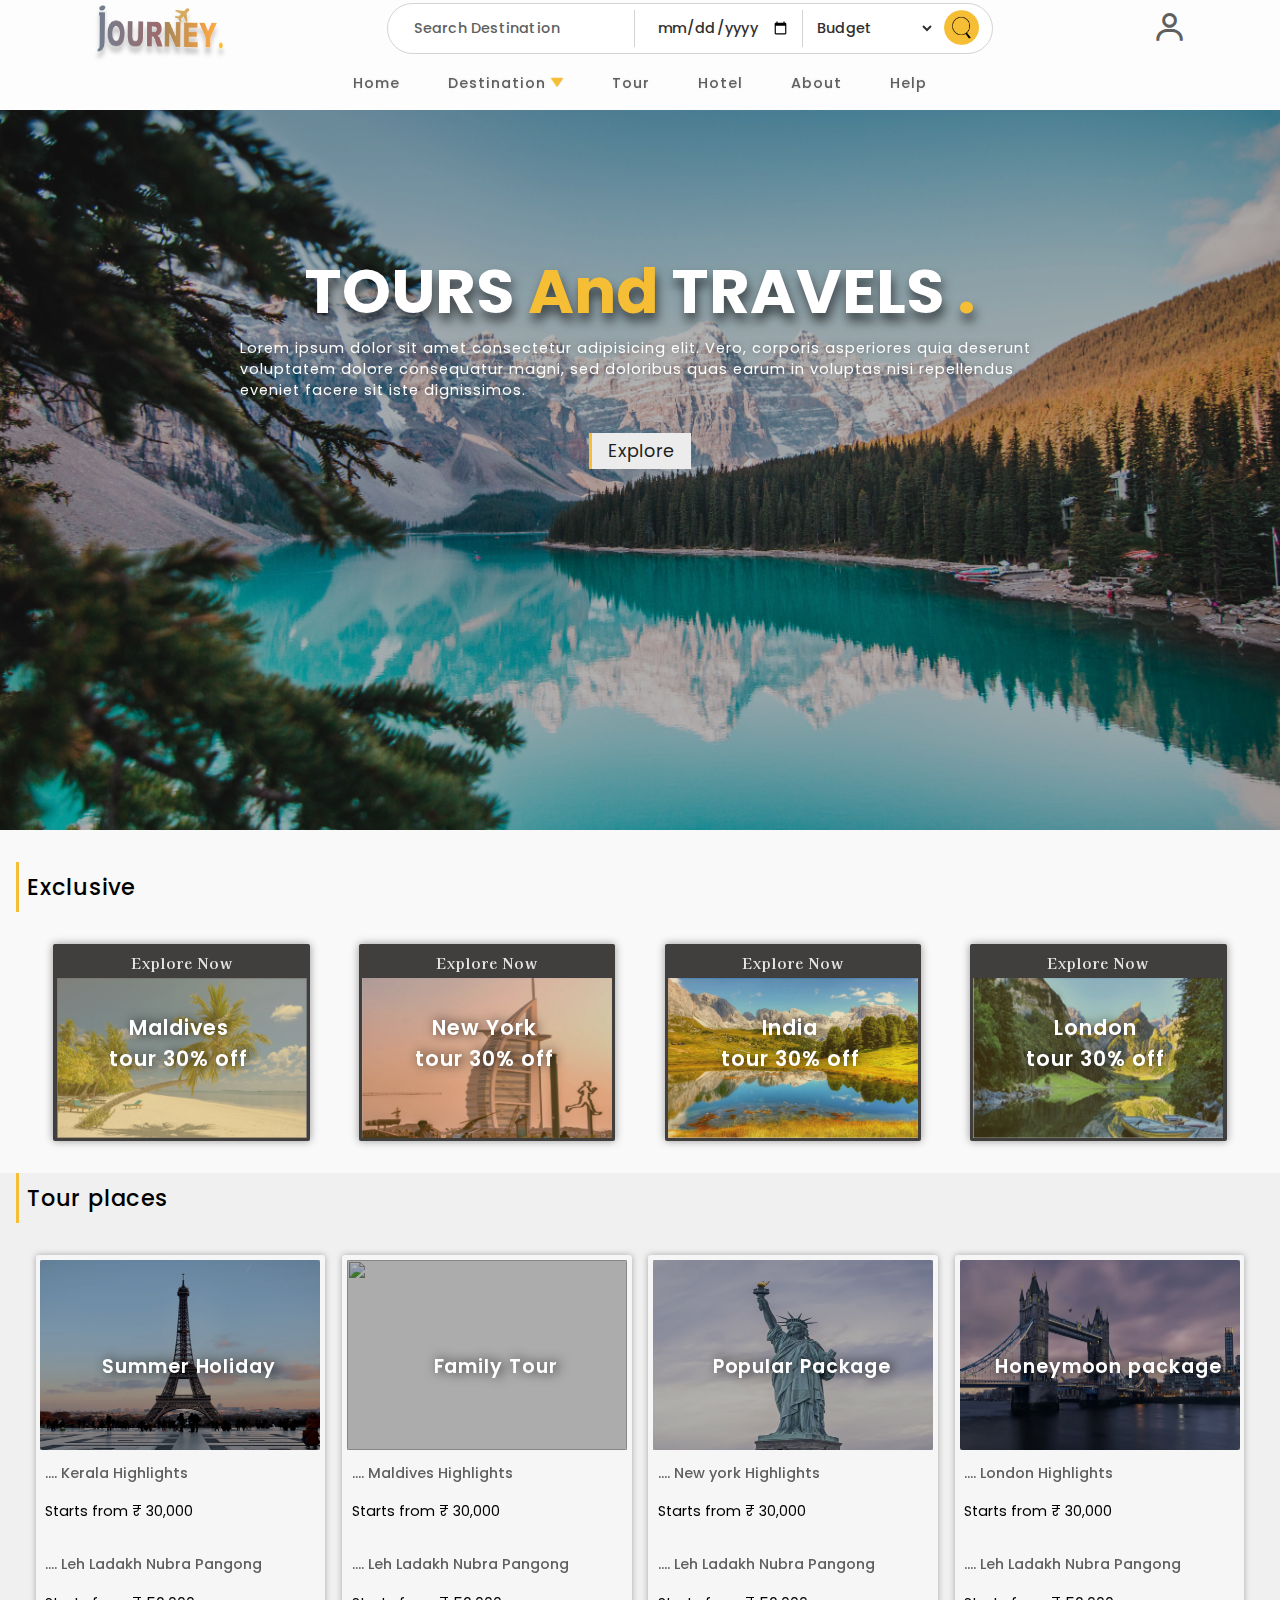
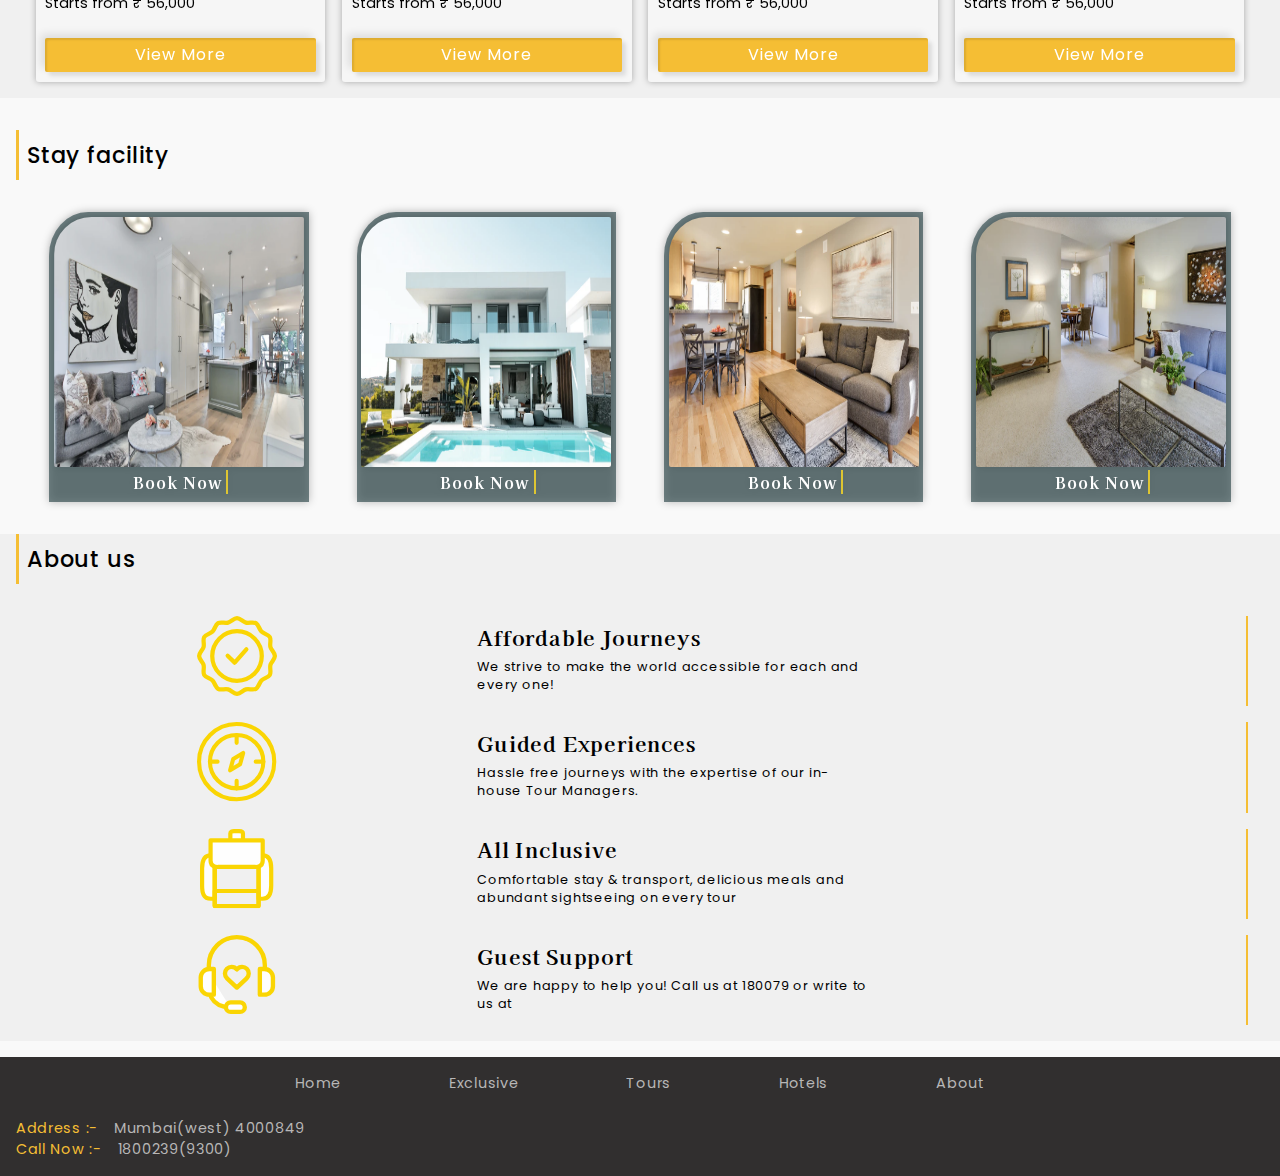
==== commit e0c8109c: "Add files via upload" ====
--- a/index.html
+++ b/index.html
@@ -30,7 +30,7 @@
     <div class="container">
 
       <div class="logo">
-        <img src="images/logo_journey.png" alt="">
+        <img src="images/logo_journey.png" alt=""><i class='bx bxs-plane-alt'></i>
       </div>
 
 
@@ -252,7 +252,7 @@
             <span> <i class="fa-solid fa-location-dot"></i>.... Leh Ladakh Nubra Pangong</span>
             <p> Starts from ₹ 56,000 </p>
           </div>
-          <a href="tours.html"> View More </a>
+         <button> <a href="tours.html"> View More </a> </button>
         </div>
 
       </div>
@@ -276,7 +276,8 @@
             <span> <i class="fa-solid fa-location-dot"></i>.... Leh Ladakh Nubra Pangong</span>
             <p> Starts from ₹ 56,000 </p>
           </div>
-          <a href="tours.html"> View More </a>
+          <button> <a href="tours.html"> View More </a> </button>
+         
         </div>
 
       </div>
@@ -303,7 +304,7 @@
             <span> <i class="fa-solid fa-location-dot"></i>.... Leh Ladakh Nubra Pangong</span>
             <p> Starts from ₹ 56,000 </p>
           </div>
-          <a href="tours.html"> View More </a>
+          <button> <a href="tours.html"> View More </a> </button>
 
         </div>
 
@@ -330,7 +331,8 @@
             <span> <i class="fa-solid fa-location-dot"></i>.... Leh Ladakh Nubra Pangong</span>
             <p> Starts from ₹ 56,000 </p>
           </div>
-          <a href="tours.html"> View More </a>
+          <button> <a href="tours.html"> View More </a> </button>
+
         </div>
 
 
--- a/style.css
+++ b/style.css
@@ -33,7 +33,15 @@
     height:57px;
     filter: drop-shadow(0px 6.5px 2px rgba(0,0,0,0.2));
     padding:.3rem;
+    position: relative;
     /* transform:rotate(-1deg); */
+}
+.logo i{
+    position: absolute;
+    left:5rem;
+    transform: rotate-(40deg);
+    color: #ce9437c9;
+    font-size:1.2rem;
 }
 .logo img{
     width:100%;
@@ -197,7 +205,7 @@
     border-radius:0px;
 }
 .second_search_bar{
-    color:var(--lightgrey);
+    color:var(--black);
 }
 
 .search_h4{
@@ -341,7 +349,7 @@
 .text p{
     /* width:auto; */
     max-width:800px;
-    color:var(--lightgrey);
+    color:rgba(255, 255, 255, 0.979);
     font-size:.9rem;
     font-family: var(--popinsfont);
     letter-spacing: 1px;
@@ -365,7 +373,7 @@
 }
 .bttn_explore{
     border-left:3px solid var(--yellow);
-    border-right:3px solid var(--yellow);
+    /* border-right:3px solid var(--yellow); */
     margin-top:2rem;
 }
 
@@ -375,7 +383,7 @@
 
 .container_desti{
     display: grid;
-    grid-template-columns: repeat(auto-fit, minmax(220px, 1fr));
+    grid-template-columns: repeat(auto-fit, minmax(250px, 1fr));
     grid-column-gap:.4rem;
     grid-row-gap:1rem;
     width:95%;
@@ -401,7 +409,7 @@
 }
 
 .img{
-    width:220px;
+    width:250px;
     height:160px;
 }
 .img img{
@@ -449,6 +457,10 @@
 
 /* ///////////////    Tours places     //////////////// */
 
+.tour{
+    background-color:rgba(224, 224, 224, 0.349);
+    padding-bottom:1rem;
+}
 
 .tour .name{
     text-align: left;
@@ -467,9 +479,9 @@
 
 .tour_container{
     display: grid;
-    grid-template-columns:repeat(auto-fit,minmax(250px,1fr));
+    grid-template-columns:repeat(auto-fit,minmax(280px,1fr));
     /* grid-template-columns:repeat(auto-fit,minmax(250px,1fr)); */
-    grid-column-gap:.3rem;
+    grid-column-gap:.6rem;
     grid-row-gap:1rem;
     width:95%;
     margin:auto;
@@ -478,20 +490,21 @@
 }
 .tour_img{
     position: relative;
-    width:100%;
-    height:150px;
+    width:280px;
+    height:190px;
 }
 .tour_img img{
     position: relative;
     width:100%;
     z-index: -100;
     height:100%;
+    border-radius:3px;
 }
 .tour_place{
     position: relative;
     /* border:2px solid var(--yellow); */
     border-radius:3px;
-    padding:.2rem;
+    padding:.3rem;
     text-align: center;
 }
 .overly_tour{
@@ -520,7 +533,7 @@
 }
 .tour_text .text1 span{
     color: var(--midgrey);
-    font-size:.8rem;
+    font-size:.9rem;
     font-weight:500;
     font-family: var(--popinsfont);
 }
@@ -531,7 +544,7 @@
     
 }
 .tour_text p{
-    font-size:.8rem;
+    font-size:.9rem;
     padding:1.1rem 0rem;
     font-family: var(--popinsfont);
 }
@@ -543,15 +556,23 @@
     letter-spacing:1px;
     font-weight:400;
     font-family: var(--popinsfont);
-    padding:.3rem 5rem;
-    border-radius: 2px;
-    background-color: var(--yellow);
-    width:100%;
-    filter: drop-shadow(0px 0px 2px rgba(0,0,0,0.3));
-}
+}
+.tour_place button {
+width:100%;
+outline:none;
+border: none;
+padding:.3rem;
+border-radius: 2px;
+/* background-color:rgba(42, 42, 42, 0.698); */
+background-color: var(--yellow);
+box-shadow:4px 4px 4px rgba(0,0,0,0.1),-4px -4px 8px rgba(0,0,0,0.1),inset 2px 2px 2px rgba(0,0,0,0.1);
+
+/* filter: drop-shadow(0px 0px 2px rgba(0,0,0,0.3)); */
+}
+
 .tour_place{
     text-align: center;
-    background-color: rgba(255, 255, 255, 0.952);
+    background-color: rgb(246, 246, 246);
     filter: drop-shadow(0px 0px 3px rgba(0,0,0,0.3));
 }
 .tour_text{
@@ -636,6 +657,11 @@
 
 
 /* ////////////////  About  /////////////// */
+
+.about{
+    background-color:rgba(224, 224, 224, 0.349);
+    padding-bottom:1rem;
+}
 
 .about .name{
     text-align: left;
@@ -830,9 +856,65 @@
     height:80vh;
 }
 
-}
-
-@media (max-width:836px){
+
+    /* ///////////////    Tours places     //////////////// */
+
+
+    .tour .name{
+        text-align: left;
+        width:55%;
+        border-left:3px solid var(--yellow);
+        padding:.5rem;
+        margin:2rem 1rem;
+    }
+    .tour h2{
+        font-size: 1.4rem;
+        letter-spacing:.8px;
+        font-weight:500;
+        font-family: var(--popinsfont);
+    }
+    
+        /* ///////////////    hotel places     //////////////// */
+    
+    
+        .hotel .name{
+            text-align: left;
+            width:55%;
+            border-left:3px solid var(--yellow);
+            padding:.5rem;
+            margin:2rem 1rem;
+        }
+        .hotel h2{
+            font-size: 1.4rem;
+            letter-spacing:.8px;
+            font-weight:500;
+            font-family: var(--popinsfont);
+        }
+        
+    
+           /* ///////////////    About us    //////////////// */
+    
+    
+           .about .name{
+            text-align: left;
+            width:55%;
+            border-left:3px solid var(--yellow);
+            padding:.5rem;
+            margin:2rem 1rem;
+        }
+        .about h2{
+            font-size: 1.4rem;
+            letter-spacing:.8px;
+            font-weight:500;
+            font-family: var(--popinsfont);
+        }
+    
+
+
+
+}
+
+@media (max-width:853px){
 
 /* //////////////    head     ////////////////// */
 
@@ -910,9 +992,8 @@
 
 .tour .name{
     text-align: left;
-    width:50%;
+    width:55%;
     border-left:3px solid var(--yellow);
-    /* border-bottom:3px solid var(--yellow); */
     padding:.5rem;
     margin:2rem 1rem;
 }
@@ -930,7 +1011,6 @@
         text-align: left;
         width:55%;
         border-left:3px solid var(--yellow);
-        /* border-bottom:3px solid var(--yellow); */
         padding:.5rem;
         margin:2rem 1rem;
     }
@@ -949,7 +1029,6 @@
         text-align: left;
         width:55%;
         border-left:3px solid var(--yellow);
-        /* border-bottom:3px solid var(--yellow); */
         padding:.5rem;
         margin:2rem 1rem;
     }
@@ -1020,7 +1099,7 @@
 
 
 
-@media (max-width:588px){
+@media (max-width:599px){
 
     .container{
         width:97%;
@@ -1075,50 +1154,92 @@
         max-width:470px;
     }
 .text{
-    margin:14% auto;
+    margin:10% auto;
 }
 .bttn_explore{
     margin-top:1rem;
 }
 
 
+
 /* //////////////  destination  //////////// */
 
 .container_desti {
-    grid-template-columns: repeat(auto-fit, minmax(200px, 1fr));
+    width:97%;
+    /* grid-template-columns: repeat(auto-fit, minmax(270px, 1fr)); */
 }
 .img{
-    width:200px;
-    height:160px;
+    width:100%;
+    height:170px;
     cursor: pointer;
 }
+.text_desti h3{
+    font-size:1.3rem;
+}
+.text_desti {
+    position: absolute;
+    top:40%;
+    left:30%;
+}
+.desti1{
+    width:100%;
+}
+
 
 /* /////////////////   Tour place    ////////////////// */
 
 
 .tour_container{
     display: grid;
-grid-template-columns: repeat(auto-fit,minmax(220px,1fr));
-}
+grid-template-columns: repeat(auto-fit,minmax(280px,1fr));
+grid-column-gap:.4rem;
+}
+.tour_text .text1{
+    padding-bottom:0rem;
+}
+.tour_text .text1 p{
+    font-size:.8rem;
+}
+
 .tour_img{
-    width:220px;
-}
-.tour_place a{
-    padding:.1rem 3.3rem;
-}
+    width:100%;
+    height:185px;
+}
+
 .tour_place{
+    text-align: center;
     padding-bottom:.3rem;
-}
+    border: none;
+    width:100%;
+}
+.tour_place .tour_text h3{
+    font-size:1.4rem;
+    font-weight: 600;
+}
+
+
 
 /* /////////////////    Hotel    ////////////////// */
 
 .hotel_container{
+    width:97%;
     display: grid;
-    grid-template-columns:repeat(auto-fit,minmax(220px,1fr));
+    grid-template-columns:repeat(auto-fit,minmax(190px,1fr));
 }
 .stay_img{
-width:220px;
-height:220px;
+width:100%;
+height:190px;
+}
+.stay_fac{
+    width:100%;
+}
+
+.stay_fac h3 a{
+    font-size:1.1rem;
+}
+
+.stars_book{
+    justify-content: space-evenly;
 }
 
 /* //////////////  about us ////////////// */
@@ -1159,34 +1280,6 @@
     margin-top:1rem;
 }
 
-
-/* /////////////////   Tour place    ////////////////// */
-
-
-.tour_container{
-    display: grid;
-grid-template-columns: repeat(auto-fit,minmax(200px,1fr));
-}
-.tour_img{
-    width:100%;
-}
-.tour_place a{
-    padding:.1rem 2.8rem;
-}
-.tour_place{
-    padding-bottom:.3rem;
-}
-
-/* /////////////////    Hotel    ////////////////// */
-
-.hotel_container{
-    display: grid;
-    grid-template-columns:repeat(auto-fit,minmax(200px,1fr));
-}
-.stay_img{
-width:200px;
-height:200px;
-}
 
 /* //////////////  about us ////////////// */
 
@@ -1265,84 +1358,13 @@
     font-size:.8rem;
 }
 .text{
-    margin:14% auto;
+    margin:12% auto;
     text-align: center;
 }
 .bttn_explore{
     margin-top:1rem;
 }
 
-/* //////////////  destination  //////////// */
-
-.container_desti {
-    width:97%;
-    grid-template-columns: repeat(auto-fit, minmax(160px, 1fr));
-}
-.img{
-    width:160px;
-    height:130px;
-    cursor: pointer;
-}
-.text_desti h3{
-    font-size: 1rem;
-}
-
-/* /////////////////   Tour place    ////////////////// */
-
-
-.tour_container{
-    display: grid;
-grid-template-columns: repeat(auto-fit,minmax(160px,1fr));
-grid-column-gap:.4rem;
-}
-.tour_text .text1{
-    padding-bottom:0rem;
-}
-.tour_img{
-    width:100%;
-}
-.tour_place a{
-    padding:.1rem 2rem;
-    width:100%;
-    font-size:.9rem;
-}
-.tour_place{
-    text-align: center;
-    padding-bottom:.3rem;
-    border: none;
-}
-.tour_place .tour_text h3{
-    font-size:.9rem;
-}
-
-
-/* /////////////   Tours and travels   //////////// */
-
-
-.tour_text .text1 span{
-    font-size:.8rem;
-}
-.tour_text p{
-    font-size:.8rem;
-}
-
-
-
-/* /////////////////    Hotel    ////////////////// */
-
-.hotel_container{
-    width:97%;
-    display: grid;
-    grid-template-columns:repeat(auto-fit,minmax(190px,1fr));
-}
-.stay_img{
-width:190px;
-height:170px;
-}
-
-.stay_fac h3 a{
-    font-size:.9rem;
-}
 
 /* //////////////  about us ////////////// */
 
@@ -1395,32 +1417,28 @@
     padding:.3rem;
 }
 
-/* /////////////////    Hotel    ////////////////// */
-
-.hotel_container{
-    width:97%;
-    display: grid;
-    grid-template-columns:repeat(auto-fit,minmax(170px,1fr));
-}
-.stay_img{
-width:170px;
-height:170px;
-}
-.stay_fac i{
-    font-size:.7rem;
-}
-
-/* /////////////   Tours and travels   //////////// */
-
-
-.tour_text .text1 span{
-    font-size:.8rem;
-}
-.tour_text p{
-    font-size:.8rem;
-}
-
-
+}
+
+@media (max-width:407px) {
+
+    
+    /* //////////////   hero    /////////// */
+
+.bg_container{
+    height:55vh;
+}
+.text h1{
+    font-size:2.1rem;
+}
+
+.text{
+    margin:12% auto;
+    text-align: center;
+    padding-bottom:.2rem;
+}
+.bttn_explore{
+    margin-top:.7rem;
+}
 }
 
 
@@ -1462,33 +1480,7 @@
 }
 
 
-    /* /////////////////    Hotel    ////////////////// */
-
-.hotel_container{
-    width:97%;
-    display: grid;
-    grid-template-columns:repeat(auto-fit,minmax(156px,1fr));
-}
-.stay_img{
-width:156px;
-height:160px;
-}
-
-/* /////////////   Tours and travels   //////////// */
-
-
-.tour_text .text1 span{
-    font-size:.7rem;
-}
-.tour_text p{
-    font-size:.7rem;
-}
-
-}
-
-
-
-
+}
 
 @media (max-width:363px){
 
@@ -1557,55 +1549,6 @@
 
 
 
-
-/* //////////////  destination  //////////// */
-
-.container_desti {
-    width:97%;
-    grid-template-columns: repeat(auto-fit, minmax(135px, 1fr));
-}
-.img{
-    width:135px;
-    height:110px;
-    cursor: pointer;
-}
-.text_desti h3{
-    font-size:1rem;
-}
-
-
-
-/* /////////////////   Tour place    ////////////////// */
-
-
-.tour_container{
-    display: grid;
-    width:97%;
-grid-template-columns: repeat(auto-fit,minmax(135px,1fr));
-}
-.tour_img{
-    width:auto;
-}
-.tour_place a{
-    padding:.1rem 1.5rem;
-    width:100%;
-    /* margin-left:-1.9rem; */
-}
-.tour_place{
-    text-align: center;
-    padding-bottom:.3rem;
-    border: none;
-}
-.tour_place .tour_text h3{
-    font-size:.9rem;
-}
-
-.tour_text .text1 span{
-    font-size:.7rem;
-}
-.tour_text p{
-    font-size:.7rem;
-}
 
 }
 
@@ -1620,10 +1563,10 @@
         position: relative;
       }
       .tour_text .text1 span{
-          font-size:.7rem;
+          font-size:.9rem;
       }
       .tour_text p{
-          font-size:.7rem;
+          font-size:.9rem;
       }
 
       .logo{
@@ -1637,18 +1580,6 @@
 font-size:.7rem;
 }
 
-        /* /////////////////    Hotel    ////////////////// */
-
-.hotel_container{
-    display: grid;
-    grid-template-columns:repeat(auto-fit,minmax(156px,1fr));
-}
-.stay_img{
-width:156px;
-height:150px;
-
-}
-
 }
 
 @media (max-width:344px){
@@ -1674,23 +1605,4 @@
     text-align: center;
 }
 
-
-    /* /////////////////    Hotel    ////////////////// */
-
-.hotel_container{
-    width:97%;
-    display: grid;
-    grid-template-columns:repeat(auto-fit,minmax(145px,1fr));
-}
-.stay_img{
-width:145px;
-height:150px;
-}
-.tour_text .text1 span{
-    font-size:.7rem;
-}
-.tour_text p{
-    font-size:.7rem;
-}
-
-}
+}
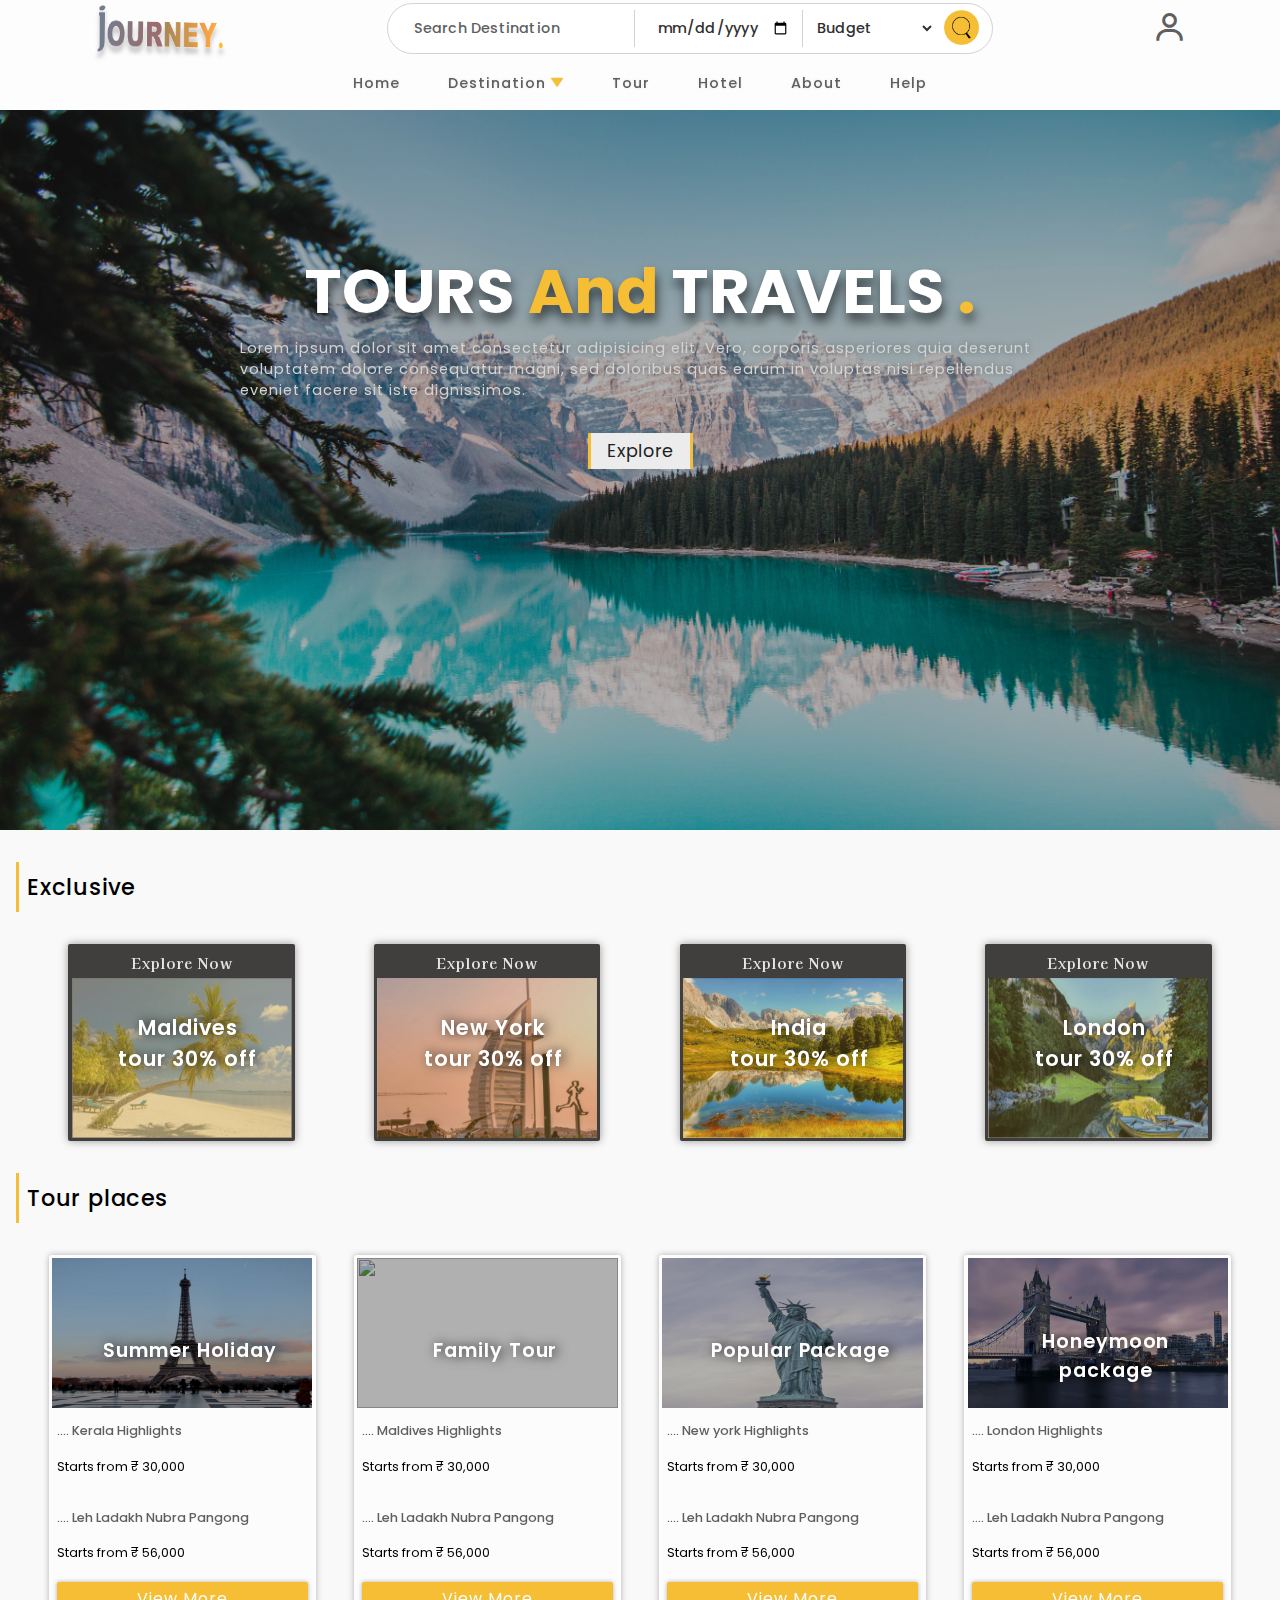
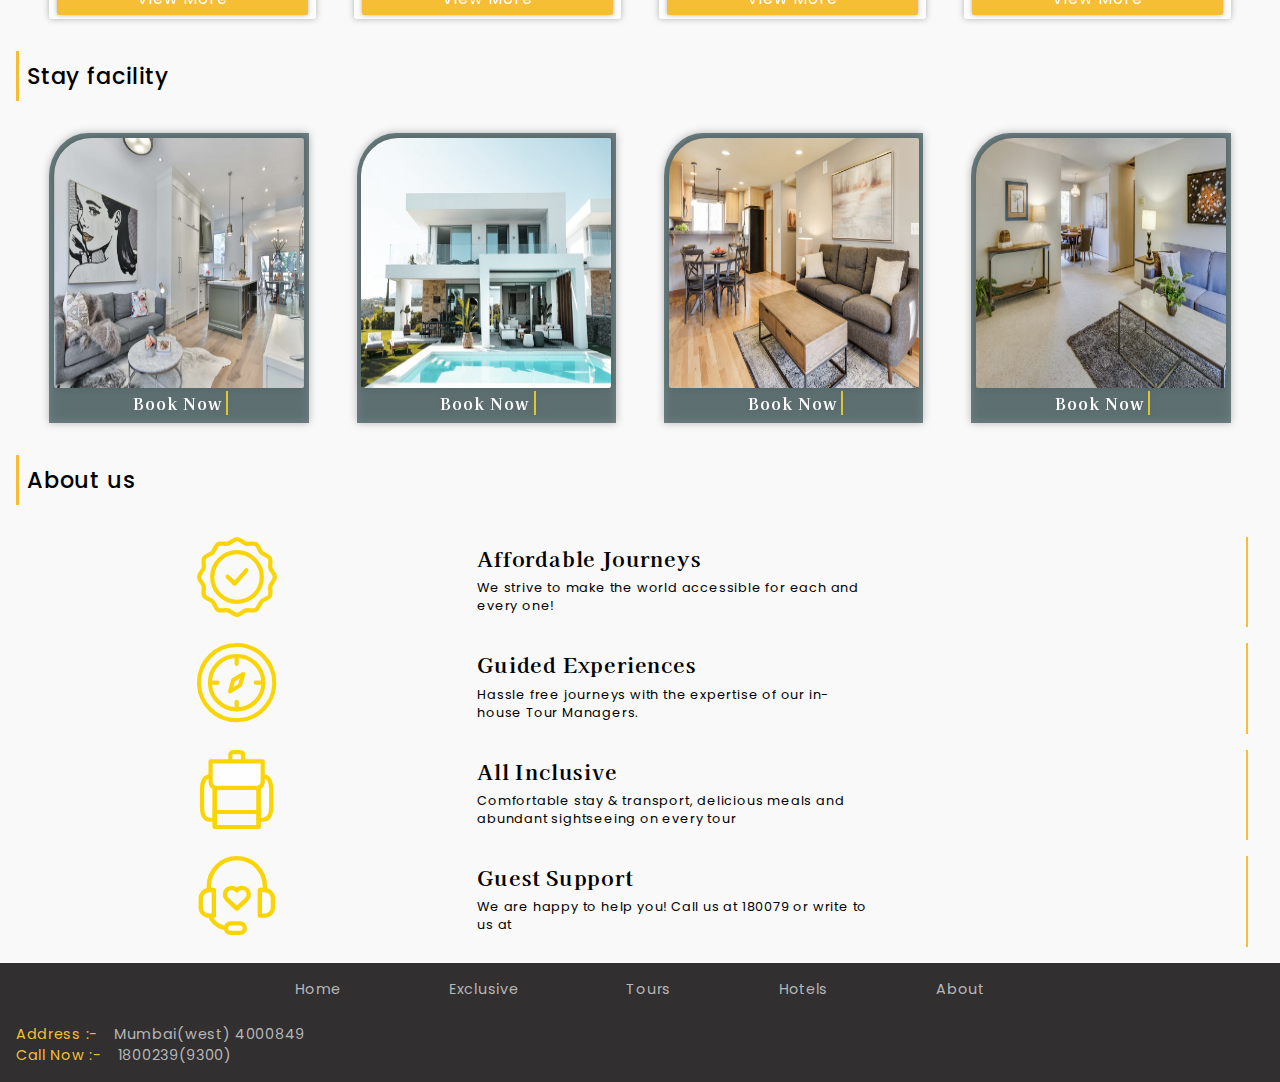
==== commit f8dc9ca0: "Add files via upload" ====
--- a/index.html
+++ b/index.html
@@ -30,7 +30,7 @@
     <div class="container">
 
       <div class="logo">
-        <img src="images/logo_journey.png" alt=""><i class='bx bxs-plane-alt'></i>
+        <img src="images/logo_journey.png" alt="">
       </div>
 
 
@@ -252,7 +252,7 @@
             <span> <i class="fa-solid fa-location-dot"></i>.... Leh Ladakh Nubra Pangong</span>
             <p> Starts from ₹ 56,000 </p>
           </div>
-         <button> <a href="tours.html"> View More </a> </button>
+          <a href="tours.html"> View More </a>
         </div>
 
       </div>
@@ -276,8 +276,7 @@
             <span> <i class="fa-solid fa-location-dot"></i>.... Leh Ladakh Nubra Pangong</span>
             <p> Starts from ₹ 56,000 </p>
           </div>
-          <button> <a href="tours.html"> View More </a> </button>
-         
+          <a href="tours.html"> View More </a>
         </div>
 
       </div>
@@ -304,7 +303,7 @@
             <span> <i class="fa-solid fa-location-dot"></i>.... Leh Ladakh Nubra Pangong</span>
             <p> Starts from ₹ 56,000 </p>
           </div>
-          <button> <a href="tours.html"> View More </a> </button>
+          <a href="tours.html"> View More </a>
 
         </div>
 
@@ -331,8 +330,7 @@
             <span> <i class="fa-solid fa-location-dot"></i>.... Leh Ladakh Nubra Pangong</span>
             <p> Starts from ₹ 56,000 </p>
           </div>
-          <button> <a href="tours.html"> View More </a> </button>
-
+          <a href="tours.html"> View More </a>
         </div>
 
 
--- a/style.css
+++ b/style.css
@@ -33,15 +33,7 @@
     height:57px;
     filter: drop-shadow(0px 6.5px 2px rgba(0,0,0,0.2));
     padding:.3rem;
-    position: relative;
     /* transform:rotate(-1deg); */
-}
-.logo i{
-    position: absolute;
-    left:5rem;
-    transform: rotate-(40deg);
-    color: #ce9437c9;
-    font-size:1.2rem;
 }
 .logo img{
     width:100%;
@@ -205,7 +197,7 @@
     border-radius:0px;
 }
 .second_search_bar{
-    color:var(--black);
+    color:var(--lightgrey);
 }
 
 .search_h4{
@@ -349,7 +341,7 @@
 .text p{
     /* width:auto; */
     max-width:800px;
-    color:rgba(255, 255, 255, 0.979);
+    color:var(--lightgrey);
     font-size:.9rem;
     font-family: var(--popinsfont);
     letter-spacing: 1px;
@@ -373,7 +365,7 @@
 }
 .bttn_explore{
     border-left:3px solid var(--yellow);
-    /* border-right:3px solid var(--yellow); */
+    border-right:3px solid var(--yellow);
     margin-top:2rem;
 }
 
@@ -383,7 +375,7 @@
 
 .container_desti{
     display: grid;
-    grid-template-columns: repeat(auto-fit, minmax(250px, 1fr));
+    grid-template-columns: repeat(auto-fit, minmax(220px, 1fr));
     grid-column-gap:.4rem;
     grid-row-gap:1rem;
     width:95%;
@@ -409,7 +401,7 @@
 }
 
 .img{
-    width:250px;
+    width:220px;
     height:160px;
 }
 .img img{
@@ -457,10 +449,6 @@
 
 /* ///////////////    Tours places     //////////////// */
 
-.tour{
-    background-color:rgba(224, 224, 224, 0.349);
-    padding-bottom:1rem;
-}
 
 .tour .name{
     text-align: left;
@@ -479,9 +467,9 @@
 
 .tour_container{
     display: grid;
-    grid-template-columns:repeat(auto-fit,minmax(280px,1fr));
+    grid-template-columns:repeat(auto-fit,minmax(250px,1fr));
     /* grid-template-columns:repeat(auto-fit,minmax(250px,1fr)); */
-    grid-column-gap:.6rem;
+    grid-column-gap:.3rem;
     grid-row-gap:1rem;
     width:95%;
     margin:auto;
@@ -490,21 +478,20 @@
 }
 .tour_img{
     position: relative;
-    width:280px;
-    height:190px;
+    width:100%;
+    height:150px;
 }
 .tour_img img{
     position: relative;
     width:100%;
     z-index: -100;
     height:100%;
-    border-radius:3px;
 }
 .tour_place{
     position: relative;
     /* border:2px solid var(--yellow); */
     border-radius:3px;
-    padding:.3rem;
+    padding:.2rem;
     text-align: center;
 }
 .overly_tour{
@@ -533,7 +520,7 @@
 }
 .tour_text .text1 span{
     color: var(--midgrey);
-    font-size:.9rem;
+    font-size:.8rem;
     font-weight:500;
     font-family: var(--popinsfont);
 }
@@ -544,7 +531,7 @@
     
 }
 .tour_text p{
-    font-size:.9rem;
+    font-size:.8rem;
     padding:1.1rem 0rem;
     font-family: var(--popinsfont);
 }
@@ -556,23 +543,15 @@
     letter-spacing:1px;
     font-weight:400;
     font-family: var(--popinsfont);
-}
-.tour_place button {
-width:100%;
-outline:none;
-border: none;
-padding:.3rem;
-border-radius: 2px;
-/* background-color:rgba(42, 42, 42, 0.698); */
-background-color: var(--yellow);
-box-shadow:4px 4px 4px rgba(0,0,0,0.1),-4px -4px 8px rgba(0,0,0,0.1),inset 2px 2px 2px rgba(0,0,0,0.1);
-
-/* filter: drop-shadow(0px 0px 2px rgba(0,0,0,0.3)); */
-}
-
+    padding:.3rem 5rem;
+    border-radius: 2px;
+    background-color: var(--yellow);
+    width:100%;
+    filter: drop-shadow(0px 0px 2px rgba(0,0,0,0.3));
+}
 .tour_place{
     text-align: center;
-    background-color: rgb(246, 246, 246);
+    background-color: rgba(255, 255, 255, 0.952);
     filter: drop-shadow(0px 0px 3px rgba(0,0,0,0.3));
 }
 .tour_text{
@@ -657,11 +636,6 @@
 
 
 /* ////////////////  About  /////////////// */
-
-.about{
-    background-color:rgba(224, 224, 224, 0.349);
-    padding-bottom:1rem;
-}
 
 .about .name{
     text-align: left;
@@ -856,65 +830,9 @@
     height:80vh;
 }
 
-
-    /* ///////////////    Tours places     //////////////// */
-
-
-    .tour .name{
-        text-align: left;
-        width:55%;
-        border-left:3px solid var(--yellow);
-        padding:.5rem;
-        margin:2rem 1rem;
-    }
-    .tour h2{
-        font-size: 1.4rem;
-        letter-spacing:.8px;
-        font-weight:500;
-        font-family: var(--popinsfont);
-    }
-    
-        /* ///////////////    hotel places     //////////////// */
-    
-    
-        .hotel .name{
-            text-align: left;
-            width:55%;
-            border-left:3px solid var(--yellow);
-            padding:.5rem;
-            margin:2rem 1rem;
-        }
-        .hotel h2{
-            font-size: 1.4rem;
-            letter-spacing:.8px;
-            font-weight:500;
-            font-family: var(--popinsfont);
-        }
-        
-    
-           /* ///////////////    About us    //////////////// */
-    
-    
-           .about .name{
-            text-align: left;
-            width:55%;
-            border-left:3px solid var(--yellow);
-            padding:.5rem;
-            margin:2rem 1rem;
-        }
-        .about h2{
-            font-size: 1.4rem;
-            letter-spacing:.8px;
-            font-weight:500;
-            font-family: var(--popinsfont);
-        }
-    
-
-
-
-}
-
-@media (max-width:853px){
+}
+
+@media (max-width:836px){
 
 /* //////////////    head     ////////////////// */
 
@@ -992,8 +910,9 @@
 
 .tour .name{
     text-align: left;
-    width:55%;
+    width:50%;
     border-left:3px solid var(--yellow);
+    /* border-bottom:3px solid var(--yellow); */
     padding:.5rem;
     margin:2rem 1rem;
 }
@@ -1011,6 +930,7 @@
         text-align: left;
         width:55%;
         border-left:3px solid var(--yellow);
+        /* border-bottom:3px solid var(--yellow); */
         padding:.5rem;
         margin:2rem 1rem;
     }
@@ -1029,6 +949,7 @@
         text-align: left;
         width:55%;
         border-left:3px solid var(--yellow);
+        /* border-bottom:3px solid var(--yellow); */
         padding:.5rem;
         margin:2rem 1rem;
     }
@@ -1099,7 +1020,7 @@
 
 
 
-@media (max-width:599px){
+@media (max-width:588px){
 
     .container{
         width:97%;
@@ -1154,92 +1075,50 @@
         max-width:470px;
     }
 .text{
-    margin:10% auto;
+    margin:14% auto;
 }
 .bttn_explore{
     margin-top:1rem;
 }
 
 
-
 /* //////////////  destination  //////////// */
 
 .container_desti {
-    width:97%;
-    /* grid-template-columns: repeat(auto-fit, minmax(270px, 1fr)); */
+    grid-template-columns: repeat(auto-fit, minmax(200px, 1fr));
 }
 .img{
-    width:100%;
-    height:170px;
+    width:200px;
+    height:160px;
     cursor: pointer;
 }
-.text_desti h3{
-    font-size:1.3rem;
-}
-.text_desti {
-    position: absolute;
-    top:40%;
-    left:30%;
-}
-.desti1{
-    width:100%;
-}
-
 
 /* /////////////////   Tour place    ////////////////// */
 
 
 .tour_container{
     display: grid;
-grid-template-columns: repeat(auto-fit,minmax(280px,1fr));
-grid-column-gap:.4rem;
-}
-.tour_text .text1{
-    padding-bottom:0rem;
-}
-.tour_text .text1 p{
-    font-size:.8rem;
-}
-
+grid-template-columns: repeat(auto-fit,minmax(220px,1fr));
+}
 .tour_img{
-    width:100%;
-    height:185px;
-}
-
+    width:220px;
+}
+.tour_place a{
+    padding:.1rem 3.3rem;
+}
 .tour_place{
-    text-align: center;
     padding-bottom:.3rem;
-    border: none;
-    width:100%;
-}
-.tour_place .tour_text h3{
-    font-size:1.4rem;
-    font-weight: 600;
-}
-
-
+}
 
 /* /////////////////    Hotel    ////////////////// */
 
 .hotel_container{
-    width:97%;
     display: grid;
-    grid-template-columns:repeat(auto-fit,minmax(190px,1fr));
+    grid-template-columns:repeat(auto-fit,minmax(220px,1fr));
 }
 .stay_img{
-width:100%;
-height:190px;
-}
-.stay_fac{
-    width:100%;
-}
-
-.stay_fac h3 a{
-    font-size:1.1rem;
-}
-
-.stars_book{
-    justify-content: space-evenly;
+width:220px;
+height:220px;
 }
 
 /* //////////////  about us ////////////// */
@@ -1280,6 +1159,34 @@
     margin-top:1rem;
 }
 
+
+/* /////////////////   Tour place    ////////////////// */
+
+
+.tour_container{
+    display: grid;
+grid-template-columns: repeat(auto-fit,minmax(200px,1fr));
+}
+.tour_img{
+    width:100%;
+}
+.tour_place a{
+    padding:.1rem 2.8rem;
+}
+.tour_place{
+    padding-bottom:.3rem;
+}
+
+/* /////////////////    Hotel    ////////////////// */
+
+.hotel_container{
+    display: grid;
+    grid-template-columns:repeat(auto-fit,minmax(200px,1fr));
+}
+.stay_img{
+width:200px;
+height:200px;
+}
 
 /* //////////////  about us ////////////// */
 
@@ -1358,13 +1265,84 @@
     font-size:.8rem;
 }
 .text{
-    margin:12% auto;
+    margin:14% auto;
     text-align: center;
 }
 .bttn_explore{
     margin-top:1rem;
 }
 
+/* //////////////  destination  //////////// */
+
+.container_desti {
+    width:97%;
+    grid-template-columns: repeat(auto-fit, minmax(160px, 1fr));
+}
+.img{
+    width:160px;
+    height:130px;
+    cursor: pointer;
+}
+.text_desti h3{
+    font-size: 1rem;
+}
+
+/* /////////////////   Tour place    ////////////////// */
+
+
+.tour_container{
+    display: grid;
+grid-template-columns: repeat(auto-fit,minmax(160px,1fr));
+grid-column-gap:.4rem;
+}
+.tour_text .text1{
+    padding-bottom:0rem;
+}
+.tour_img{
+    width:100%;
+}
+.tour_place a{
+    padding:.1rem 2rem;
+    width:100%;
+    font-size:.9rem;
+}
+.tour_place{
+    text-align: center;
+    padding-bottom:.3rem;
+    border: none;
+}
+.tour_place .tour_text h3{
+    font-size:.9rem;
+}
+
+
+/* /////////////   Tours and travels   //////////// */
+
+
+.tour_text .text1 span{
+    font-size:.8rem;
+}
+.tour_text p{
+    font-size:.8rem;
+}
+
+
+
+/* /////////////////    Hotel    ////////////////// */
+
+.hotel_container{
+    width:97%;
+    display: grid;
+    grid-template-columns:repeat(auto-fit,minmax(190px,1fr));
+}
+.stay_img{
+width:190px;
+height:170px;
+}
+
+.stay_fac h3 a{
+    font-size:.9rem;
+}
 
 /* //////////////  about us ////////////// */
 
@@ -1417,28 +1395,32 @@
     padding:.3rem;
 }
 
-}
-
-@media (max-width:407px) {
-
-    
-    /* //////////////   hero    /////////// */
-
-.bg_container{
-    height:55vh;
-}
-.text h1{
-    font-size:2.1rem;
-}
-
-.text{
-    margin:12% auto;
-    text-align: center;
-    padding-bottom:.2rem;
-}
-.bttn_explore{
-    margin-top:.7rem;
-}
+/* /////////////////    Hotel    ////////////////// */
+
+.hotel_container{
+    width:97%;
+    display: grid;
+    grid-template-columns:repeat(auto-fit,minmax(170px,1fr));
+}
+.stay_img{
+width:170px;
+height:170px;
+}
+.stay_fac i{
+    font-size:.7rem;
+}
+
+/* /////////////   Tours and travels   //////////// */
+
+
+.tour_text .text1 span{
+    font-size:.8rem;
+}
+.tour_text p{
+    font-size:.8rem;
+}
+
+
 }
 
 
@@ -1480,7 +1462,33 @@
 }
 
 
-}
+    /* /////////////////    Hotel    ////////////////// */
+
+.hotel_container{
+    width:97%;
+    display: grid;
+    grid-template-columns:repeat(auto-fit,minmax(156px,1fr));
+}
+.stay_img{
+width:156px;
+height:160px;
+}
+
+/* /////////////   Tours and travels   //////////// */
+
+
+.tour_text .text1 span{
+    font-size:.7rem;
+}
+.tour_text p{
+    font-size:.7rem;
+}
+
+}
+
+
+
+
 
 @media (max-width:363px){
 
@@ -1549,6 +1557,55 @@
 
 
 
+
+/* //////////////  destination  //////////// */
+
+.container_desti {
+    width:97%;
+    grid-template-columns: repeat(auto-fit, minmax(135px, 1fr));
+}
+.img{
+    width:135px;
+    height:110px;
+    cursor: pointer;
+}
+.text_desti h3{
+    font-size:1rem;
+}
+
+
+
+/* /////////////////   Tour place    ////////////////// */
+
+
+.tour_container{
+    display: grid;
+    width:97%;
+grid-template-columns: repeat(auto-fit,minmax(135px,1fr));
+}
+.tour_img{
+    width:auto;
+}
+.tour_place a{
+    padding:.1rem 1.5rem;
+    width:100%;
+    /* margin-left:-1.9rem; */
+}
+.tour_place{
+    text-align: center;
+    padding-bottom:.3rem;
+    border: none;
+}
+.tour_place .tour_text h3{
+    font-size:.9rem;
+}
+
+.tour_text .text1 span{
+    font-size:.7rem;
+}
+.tour_text p{
+    font-size:.7rem;
+}
 
 }
 
@@ -1563,10 +1620,10 @@
         position: relative;
       }
       .tour_text .text1 span{
-          font-size:.9rem;
+          font-size:.7rem;
       }
       .tour_text p{
-          font-size:.9rem;
+          font-size:.7rem;
       }
 
       .logo{
@@ -1580,6 +1637,18 @@
 font-size:.7rem;
 }
 
+        /* /////////////////    Hotel    ////////////////// */
+
+.hotel_container{
+    display: grid;
+    grid-template-columns:repeat(auto-fit,minmax(156px,1fr));
+}
+.stay_img{
+width:156px;
+height:150px;
+
+}
+
 }
 
 @media (max-width:344px){
@@ -1605,4 +1674,23 @@
     text-align: center;
 }
 
-}
+
+    /* /////////////////    Hotel    ////////////////// */
+
+.hotel_container{
+    width:97%;
+    display: grid;
+    grid-template-columns:repeat(auto-fit,minmax(145px,1fr));
+}
+.stay_img{
+width:145px;
+height:150px;
+}
+.tour_text .text1 span{
+    font-size:.7rem;
+}
+.tour_text p{
+    font-size:.7rem;
+}
+
+}
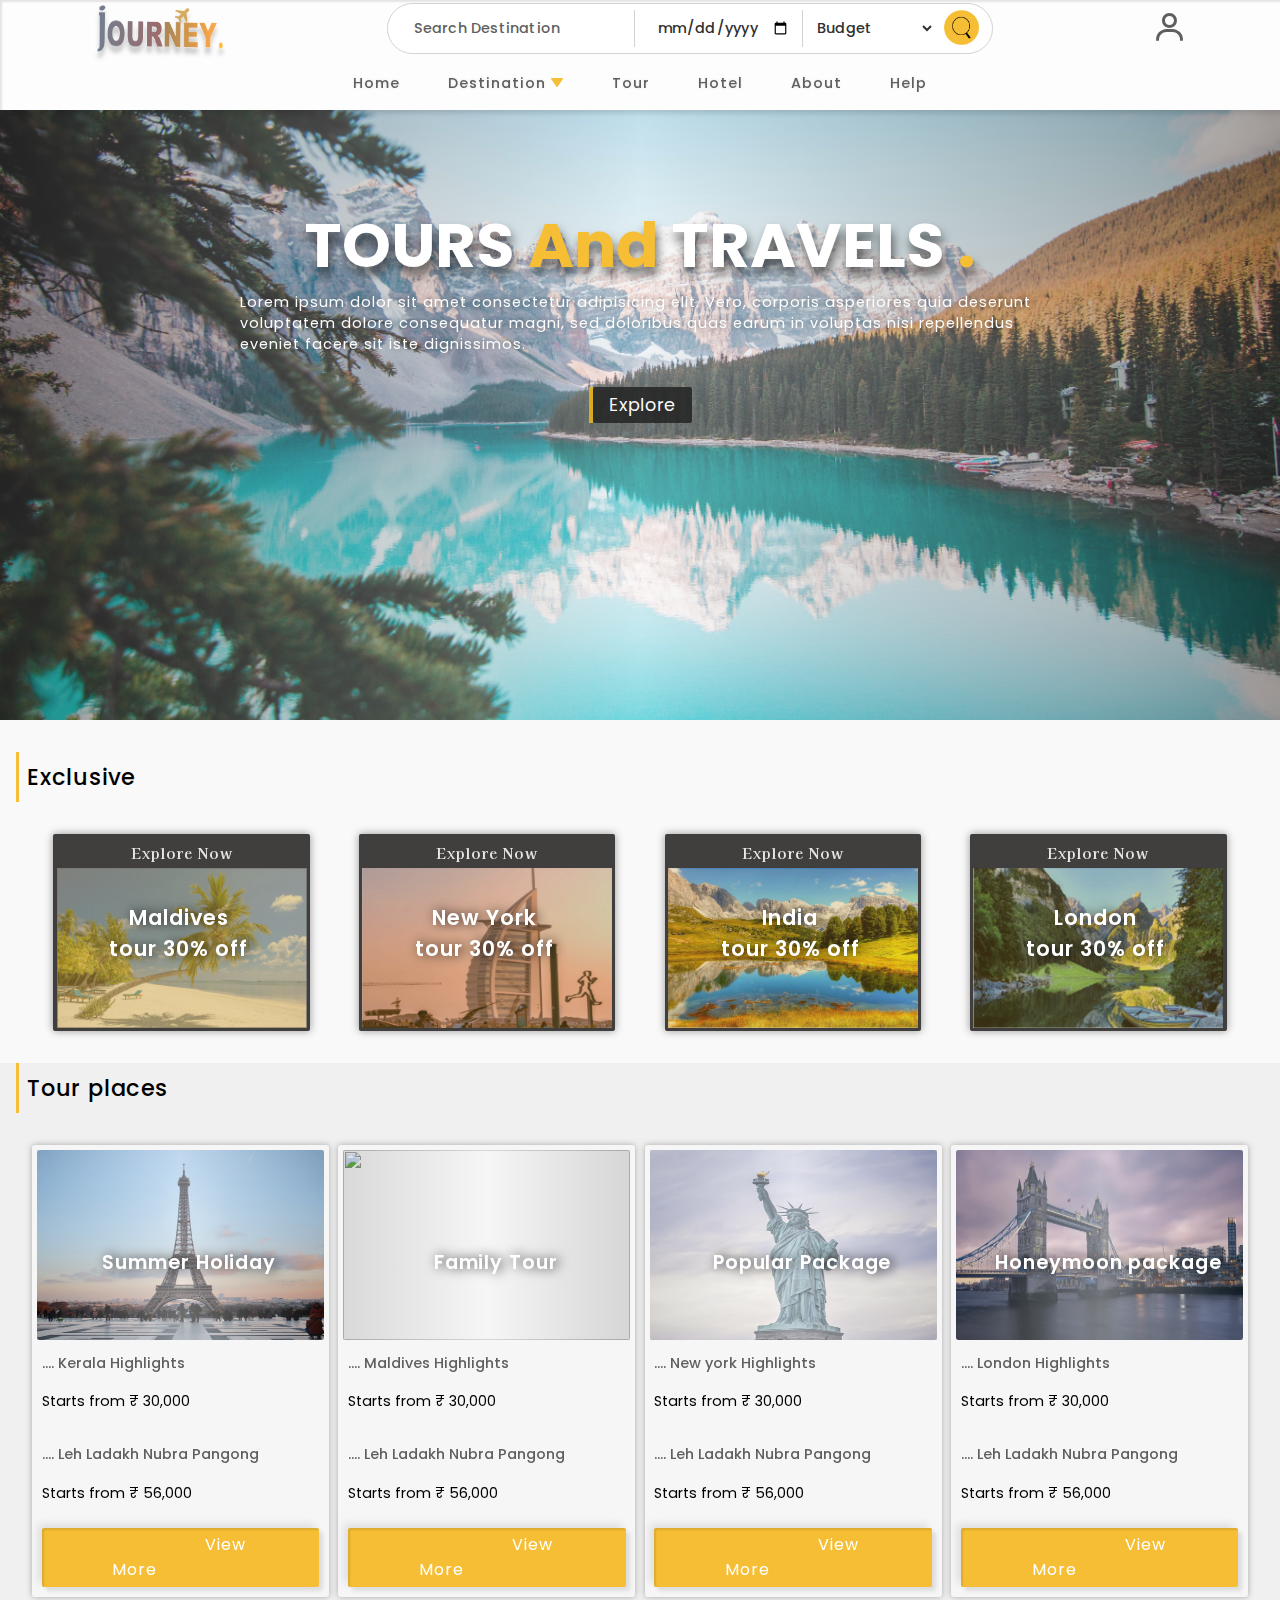
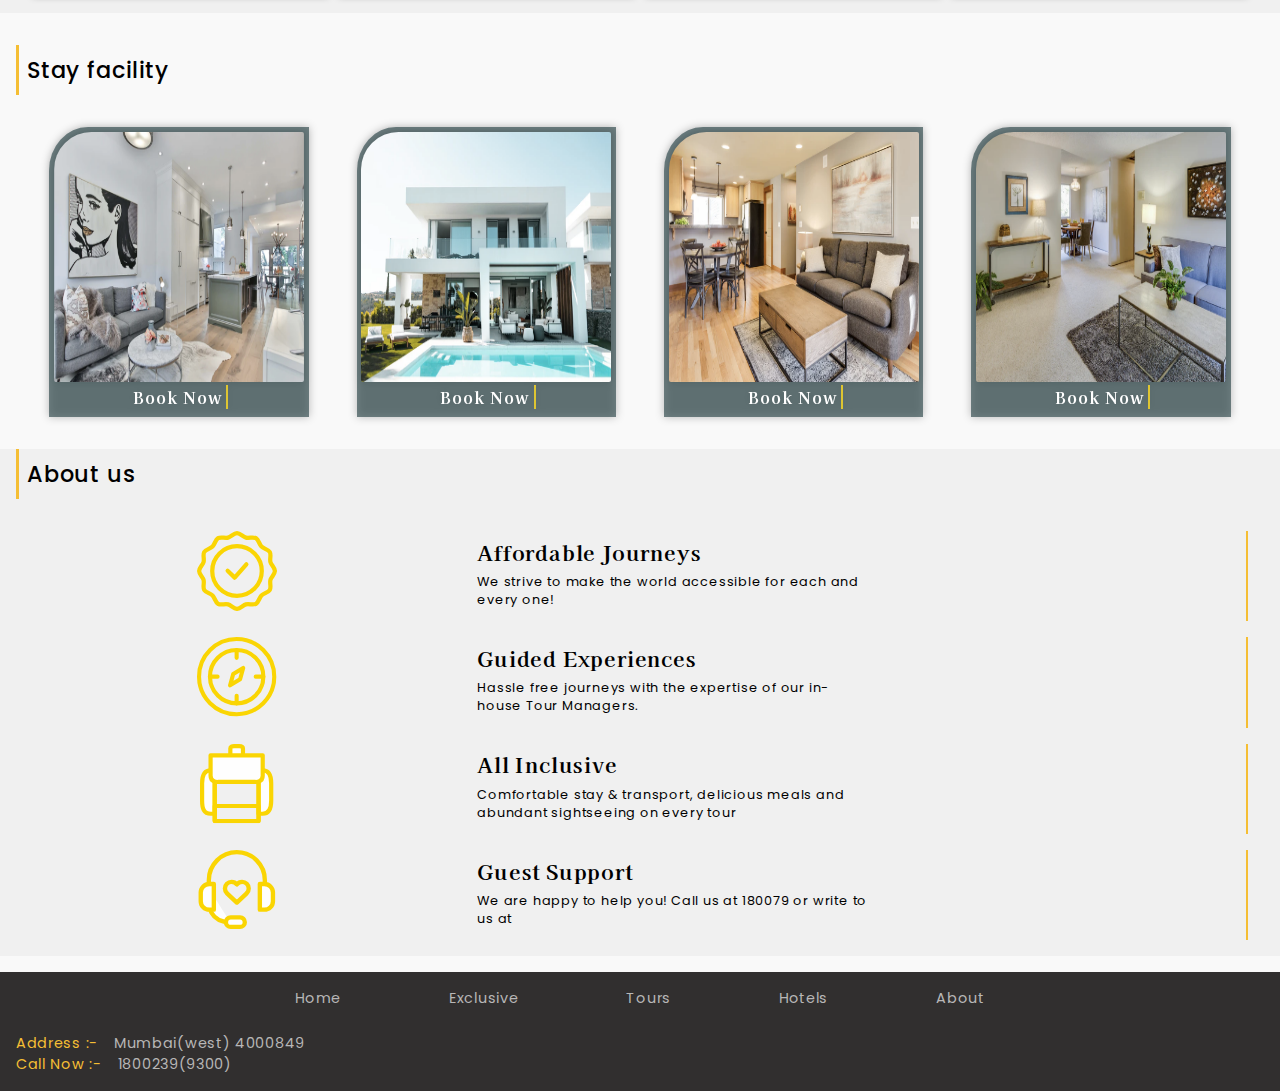
==== commit 1d687a0e: "Add files via upload" ====
--- a/index.html
+++ b/index.html
@@ -30,7 +30,7 @@
     <div class="container">
 
       <div class="logo">
-        <img src="images/logo_journey.png" alt="">
+        <img src="images/logo_journey.png" alt=""><i class='bx bxs-plane-alt'></i>
       </div>
 
 
@@ -252,7 +252,7 @@
             <span> <i class="fa-solid fa-location-dot"></i>.... Leh Ladakh Nubra Pangong</span>
             <p> Starts from ₹ 56,000 </p>
           </div>
-          <a href="tours.html"> View More </a>
+         <button> <a href="tours.html"> View More </a> </button>
         </div>
 
       </div>
@@ -276,7 +276,8 @@
             <span> <i class="fa-solid fa-location-dot"></i>.... Leh Ladakh Nubra Pangong</span>
             <p> Starts from ₹ 56,000 </p>
           </div>
-          <a href="tours.html"> View More </a>
+          <button> <a href="tours.html"> View More </a> </button>
+         
         </div>
 
       </div>
@@ -303,7 +304,7 @@
             <span> <i class="fa-solid fa-location-dot"></i>.... Leh Ladakh Nubra Pangong</span>
             <p> Starts from ₹ 56,000 </p>
           </div>
-          <a href="tours.html"> View More </a>
+          <button> <a href="tours.html"> View More </a> </button>
 
         </div>
 
@@ -330,7 +331,8 @@
             <span> <i class="fa-solid fa-location-dot"></i>.... Leh Ladakh Nubra Pangong</span>
             <p> Starts from ₹ 56,000 </p>
           </div>
-          <a href="tours.html"> View More </a>
+          <button> <a href="tours.html"> View More </a> </button>
+
         </div>
 
 
--- a/style.css
+++ b/style.css
@@ -33,7 +33,15 @@
     height:57px;
     filter: drop-shadow(0px 6.5px 2px rgba(0,0,0,0.2));
     padding:.3rem;
+    position: relative;
     /* transform:rotate(-1deg); */
+}
+.logo i{
+    position: absolute;
+    left:5rem;
+    transform: rotate-(40deg);
+    color: #ce9437c9;
+    font-size:1.2rem;
 }
 .logo img{
     width:100%;
@@ -59,9 +67,17 @@
     flex-direction: column;
     justify-content: center;
     align-items: center;
-    background-color:rgba(253, 253, 253, 0.966);
-    box-shadow:0px 1px 1px 1.3px rgba(0,0,0,0.2);
+    background-color:rgb(253, 253, 253);
+box-shadow:4px 4px 4px rgba(0,0,0,0.1),-4px -4px 8px rgba(0,0,0,0.1),inset 2px 2px 2px rgba(0,0,0,0.1);
+    /* box-shadow:0px 2px 2px 1.7px rgba(0,0,0,0.1); */
     grid-row-gap:0rem;
+    position: relative;
+    position: fixed;
+    top:0;
+    left:0;
+    width:100%;
+    margin: auto;
+    z-index:12000;
 }
 .container{
     display:flex;
@@ -197,7 +213,7 @@
     border-radius:0px;
 }
 .second_search_bar{
-    color:var(--lightgrey);
+    color:var(--black);
 }
 
 .search_h4{
@@ -319,7 +335,8 @@
 
 .overly{
     position: absolute;
-    background-color:rgba(0,0,0,0.3);
+    background: linear-gradient(to right,rgba(49, 49, 49, 0.459),#f6f6f64f,rgba(49, 49, 49, 0.404));
+    /* background-color:rgba(0,0,0,0.3); */
     width:100%;
     height:100%;
 }
@@ -328,7 +345,7 @@
 flex-direction: column;
 justify-content: center;
 align-items: center;    
-margin:10% auto;
+margin:15% auto;
 width:100%;
 padding:.4rem;
 }
@@ -341,7 +358,7 @@
 .text p{
     /* width:auto; */
     max-width:800px;
-    color:var(--lightgrey);
+    color:rgba(255, 255, 255, 0.979);
     font-size:.9rem;
     font-family: var(--popinsfont);
     letter-spacing: 1px;
@@ -351,10 +368,10 @@
     color:var(--yellow);
 }
 .bttn_explore .exp{
-    background-color: rgb(236, 236, 236);
+    background-color: rgba(34, 34, 34, 0.849);
 /* background-color:#f3c44c; */
 cursor: pointer;
-color:rgb(32, 31, 31);
+color:rgb(250, 250, 250);
 font-size:1.1rem;
 padding:.3rem 1rem;
 font-weight: 400;
@@ -362,10 +379,11 @@
 border:none;
 letter-spacing:1px;
 font-family: var(--popinsfont);
+border-radius:2px;
 }
 .bttn_explore{
-    border-left:3px solid var(--yellow);
-    border-right:3px solid var(--yellow);
+    border-left:4px solid rgba(224, 178, 27, 0.931);
+    /* border-right:3px solid var(--yellow); */
     margin-top:2rem;
 }
 
@@ -375,7 +393,7 @@
 
 .container_desti{
     display: grid;
-    grid-template-columns: repeat(auto-fit, minmax(220px, 1fr));
+    grid-template-columns: repeat(auto-fit, minmax(250px, 1fr));
     grid-column-gap:.4rem;
     grid-row-gap:1rem;
     width:95%;
@@ -401,7 +419,7 @@
 }
 
 .img{
-    width:220px;
+    width:250px;
     height:160px;
 }
 .img img{
@@ -449,6 +467,10 @@
 
 /* ///////////////    Tours places     //////////////// */
 
+.tour{
+    background-color:rgba(224, 224, 224, 0.349);
+    padding-bottom:1rem;
+}
 
 .tour .name{
     text-align: left;
@@ -467,9 +489,9 @@
 
 .tour_container{
     display: grid;
-    grid-template-columns:repeat(auto-fit,minmax(250px,1fr));
+    grid-template-columns:repeat(auto-fit,minmax(280px,1fr));
     /* grid-template-columns:repeat(auto-fit,minmax(250px,1fr)); */
-    grid-column-gap:.3rem;
+    grid-column-gap:.6rem;
     grid-row-gap:1rem;
     width:95%;
     margin:auto;
@@ -479,24 +501,26 @@
 .tour_img{
     position: relative;
     width:100%;
-    height:150px;
+    height:190px;
 }
 .tour_img img{
     position: relative;
     width:100%;
     z-index: -100;
     height:100%;
+    border-radius:3px;
 }
 .tour_place{
     position: relative;
     /* border:2px solid var(--yellow); */
     border-radius:3px;
-    padding:.2rem;
+    padding:.3rem;
     text-align: center;
 }
 .overly_tour{
     position: absolute;
-    background-color:rgba(0, 0, 0, 0.3);
+    background: linear-gradient(to right,rgba(49, 49, 49, 0.15),#f6f6f671,rgba(49, 49, 49, 0.164));
+    /* background-color:rgba(0, 0, 0, 0.3); */
     width:100%;
     height:100%;
     /* z-index:12000; */
@@ -520,7 +544,7 @@
 }
 .tour_text .text1 span{
     color: var(--midgrey);
-    font-size:.8rem;
+    font-size:.9rem;
     font-weight:500;
     font-family: var(--popinsfont);
 }
@@ -531,7 +555,7 @@
     
 }
 .tour_text p{
-    font-size:.8rem;
+    font-size:.9rem;
     padding:1.1rem 0rem;
     font-family: var(--popinsfont);
 }
@@ -542,16 +566,26 @@
     font-size: 1rem;
     letter-spacing:1px;
     font-weight:400;
+    padding:0rem 5.7rem;
     font-family: var(--popinsfont);
-    padding:.3rem 5rem;
-    border-radius: 2px;
-    background-color: var(--yellow);
-    width:100%;
-    filter: drop-shadow(0px 0px 2px rgba(0,0,0,0.3));
-}
+}
+.tour_place button {
+    text-align: center;
+width:100%;
+outline:none;
+border: none;
+padding:.3rem;
+border-radius: 2px;
+/* background-color:rgba(42, 42, 42, 0.698); */
+background-color: var(--yellow);
+box-shadow:4px 4px 4px rgba(0,0,0,0.1),-4px -4px 8px rgba(0,0,0,0.1),inset 2px 2px 2px rgba(0,0,0,0.1);
+
+/* filter: drop-shadow(0px 0px 2px rgba(0,0,0,0.3)); */
+}
+
 .tour_place{
     text-align: center;
-    background-color: rgba(255, 255, 255, 0.952);
+    background-color: rgb(246, 246, 246);
     filter: drop-shadow(0px 0px 3px rgba(0,0,0,0.3));
 }
 .tour_text{
@@ -636,6 +670,11 @@
 
 
 /* ////////////////  About  /////////////// */
+
+.about{
+    background-color:rgba(224, 224, 224, 0.349);
+    padding-bottom:1rem;
+}
 
 .about .name{
     text-align: left;
@@ -762,6 +801,10 @@
 
 /* /////////////////     @media     //////////////// */
 
+
+
+
+
 @media (max-width:991px){
     
 
@@ -824,15 +867,80 @@
     color:var(--black);
 }
 
+header .container{
+    padding:.5rem;
+}
+
+
   /* //////////////   hero    /////////// */
 
   .bg_container{
-    height:80vh;
-}
-
-}
-
-@media (max-width:836px){
+    height:75vh;
+}
+
+
+    /* ///////////////    Tours places     //////////////// */
+
+
+    .tour .name{
+        text-align: left;
+        width:55%;
+        border-left:3px solid var(--yellow);
+        padding:.5rem;
+        margin:2rem 1rem;
+    }
+    .tour h2{
+        font-size: 1.4rem;
+        letter-spacing:.8px;
+        font-weight:500;
+        font-family: var(--popinsfont);
+    }
+
+    .tour_place button a{
+        padding:0rem 5rem;
+    }
+    
+        /* ///////////////    hotel places     //////////////// */
+    
+    
+        .hotel .name{
+            text-align: left;
+            width:55%;
+            border-left:3px solid var(--yellow);
+            padding:.5rem;
+            margin:2rem 1rem;
+        }
+        .hotel h2{
+            font-size: 1.4rem;
+            letter-spacing:.8px;
+            font-weight:500;
+            font-family: var(--popinsfont);
+        }
+        
+    
+           /* ///////////////    About us    //////////////// */
+    
+    
+           .about .name{
+            text-align: left;
+            width:55%;
+            border-left:3px solid var(--yellow);
+            padding:.5rem;
+            margin:2rem 1rem;
+        }
+        .about h2{
+            font-size: 1.4rem;
+            letter-spacing:.8px;
+            font-weight:500;
+            font-family: var(--popinsfont);
+        }
+    
+
+
+
+}
+
+@media (max-width:853px){
 
 /* //////////////    head     ////////////////// */
 
@@ -842,11 +950,11 @@
     height:55px;
 }
 
-    .second_form.active{
-        position: absolute;
-        top:0%;
-    }
-
+.second_form.active{
+    position:fixed;
+    top:0%;
+    transition: all .4s ease-in;
+}
     .close_nav{
         width:80px;
         height:80px;
@@ -910,9 +1018,8 @@
 
 .tour .name{
     text-align: left;
-    width:50%;
+    width:55%;
     border-left:3px solid var(--yellow);
-    /* border-bottom:3px solid var(--yellow); */
     padding:.5rem;
     margin:2rem 1rem;
 }
@@ -930,7 +1037,6 @@
         text-align: left;
         width:55%;
         border-left:3px solid var(--yellow);
-        /* border-bottom:3px solid var(--yellow); */
         padding:.5rem;
         margin:2rem 1rem;
     }
@@ -949,7 +1055,6 @@
         text-align: left;
         width:55%;
         border-left:3px solid var(--yellow);
-        /* border-bottom:3px solid var(--yellow); */
         padding:.5rem;
         margin:2rem 1rem;
     }
@@ -1020,7 +1125,7 @@
 
 
 
-@media (max-width:588px){
+@media (max-width:599px){
 
     .container{
         width:97%;
@@ -1070,55 +1175,99 @@
     }
     .text h1{
         font-size:2.5rem;
+        padding:4px;
     }
     .text p{
         max-width:470px;
+        padding:4px;
     }
 .text{
-    margin:14% auto;
+    margin:16% auto;
 }
 .bttn_explore{
     margin-top:1rem;
 }
 
 
+
 /* //////////////  destination  //////////// */
 
 .container_desti {
-    grid-template-columns: repeat(auto-fit, minmax(200px, 1fr));
+    width:97%;
+    /* grid-template-columns: repeat(auto-fit, minmax(270px, 1fr)); */
 }
 .img{
-    width:200px;
-    height:160px;
+    width:100%;
+    height:170px;
     cursor: pointer;
 }
+.text_desti h3{
+    font-size:1.3rem;
+}
+.text_desti {
+    position: absolute;
+    top:40%;
+    left:30%;
+}
+.desti1{
+    width:98%;
+}
+
 
 /* /////////////////   Tour place    ////////////////// */
 
 
 .tour_container{
     display: grid;
-grid-template-columns: repeat(auto-fit,minmax(220px,1fr));
-}
+grid-template-columns: repeat(auto-fit,minmax(280px,1fr));
+grid-column-gap:.4rem;
+}
+.tour_text .text1{
+    padding-bottom:0rem;
+}
+.tour_text .text1 p{
+    font-size:.8rem;
+}
+
 .tour_img{
-    width:220px;
-}
-.tour_place a{
-    padding:.1rem 3.3rem;
-}
+    width:100%;
+    height:185px;
+}
+
 .tour_place{
+    text-align: center;
     padding-bottom:.3rem;
-}
+    border: none;
+    width:98%;
+}
+.tour_place .tour_text h3{
+    font-size:1.4rem;
+    font-weight: 600;
+}
+
+
 
 /* /////////////////    Hotel    ////////////////// */
 
 .hotel_container{
+    width:97%;
     display: grid;
-    grid-template-columns:repeat(auto-fit,minmax(220px,1fr));
+    grid-template-columns:repeat(auto-fit,minmax(190px,1fr));
 }
 .stay_img{
-width:220px;
-height:220px;
+width:100%;
+height:190px;
+}
+.stay_fac{
+    width:98%;
+}
+
+.stay_fac h3 a{
+    font-size:1.1rem;
+}
+
+.stars_book{
+    justify-content: space-evenly;
 }
 
 /* //////////////  about us ////////////// */
@@ -1152,41 +1301,13 @@
     max-width:470px;
 }
 .text{
-    margin:14% auto;
+    margin:20% auto;
     text-align: center;
 }
 .bttn_explore{
     margin-top:1rem;
 }
 
-
-/* /////////////////   Tour place    ////////////////// */
-
-
-.tour_container{
-    display: grid;
-grid-template-columns: repeat(auto-fit,minmax(200px,1fr));
-}
-.tour_img{
-    width:100%;
-}
-.tour_place a{
-    padding:.1rem 2.8rem;
-}
-.tour_place{
-    padding-bottom:.3rem;
-}
-
-/* /////////////////    Hotel    ////////////////// */
-
-.hotel_container{
-    display: grid;
-    grid-template-columns:repeat(auto-fit,minmax(200px,1fr));
-}
-.stay_img{
-width:200px;
-height:200px;
-}
 
 /* //////////////  about us ////////////// */
 
@@ -1265,84 +1386,13 @@
     font-size:.8rem;
 }
 .text{
-    margin:14% auto;
+    margin:20% auto;
     text-align: center;
 }
 .bttn_explore{
     margin-top:1rem;
 }
 
-/* //////////////  destination  //////////// */
-
-.container_desti {
-    width:97%;
-    grid-template-columns: repeat(auto-fit, minmax(160px, 1fr));
-}
-.img{
-    width:160px;
-    height:130px;
-    cursor: pointer;
-}
-.text_desti h3{
-    font-size: 1rem;
-}
-
-/* /////////////////   Tour place    ////////////////// */
-
-
-.tour_container{
-    display: grid;
-grid-template-columns: repeat(auto-fit,minmax(160px,1fr));
-grid-column-gap:.4rem;
-}
-.tour_text .text1{
-    padding-bottom:0rem;
-}
-.tour_img{
-    width:100%;
-}
-.tour_place a{
-    padding:.1rem 2rem;
-    width:100%;
-    font-size:.9rem;
-}
-.tour_place{
-    text-align: center;
-    padding-bottom:.3rem;
-    border: none;
-}
-.tour_place .tour_text h3{
-    font-size:.9rem;
-}
-
-
-/* /////////////   Tours and travels   //////////// */
-
-
-.tour_text .text1 span{
-    font-size:.8rem;
-}
-.tour_text p{
-    font-size:.8rem;
-}
-
-
-
-/* /////////////////    Hotel    ////////////////// */
-
-.hotel_container{
-    width:97%;
-    display: grid;
-    grid-template-columns:repeat(auto-fit,minmax(190px,1fr));
-}
-.stay_img{
-width:190px;
-height:170px;
-}
-
-.stay_fac h3 a{
-    font-size:.9rem;
-}
 
 /* //////////////  about us ////////////// */
 
@@ -1368,7 +1418,7 @@
 }
 
 
-@media (max-width:414px){
+@media (max-width:421px){
 
     /* //////////////   hero    /////////// */
 
@@ -1384,7 +1434,7 @@
     font-size:.9rem;
 }
 .text{
-    margin:16% auto;
+    margin:20% auto;
     text-align: center;
     padding-bottom:.2rem;
 }
@@ -1395,32 +1445,28 @@
     padding:.3rem;
 }
 
-/* /////////////////    Hotel    ////////////////// */
-
-.hotel_container{
-    width:97%;
-    display: grid;
-    grid-template-columns:repeat(auto-fit,minmax(170px,1fr));
-}
-.stay_img{
-width:170px;
-height:170px;
-}
-.stay_fac i{
-    font-size:.7rem;
-}
-
-/* /////////////   Tours and travels   //////////// */
-
-
-.tour_text .text1 span{
-    font-size:.8rem;
-}
-.tour_text p{
-    font-size:.8rem;
-}
-
-
+}
+
+@media (max-width:407px) {
+
+    
+    /* //////////////   hero    /////////// */
+
+.bg_container{
+    height:55vh;
+}
+.text h1{
+    font-size:2.1rem;
+}
+
+.text{
+    margin:20% auto;
+    text-align: center;
+    padding-bottom:.2rem;
+}
+.bttn_explore{
+    margin-top:.7rem;
+}
 }
 
 
@@ -1462,33 +1508,7 @@
 }
 
 
-    /* /////////////////    Hotel    ////////////////// */
-
-.hotel_container{
-    width:97%;
-    display: grid;
-    grid-template-columns:repeat(auto-fit,minmax(156px,1fr));
-}
-.stay_img{
-width:156px;
-height:160px;
-}
-
-/* /////////////   Tours and travels   //////////// */
-
-
-.tour_text .text1 span{
-    font-size:.7rem;
-}
-.tour_text p{
-    font-size:.7rem;
-}
-
-}
-
-
-
-
+}
 
 @media (max-width:363px){
 
@@ -1557,55 +1577,6 @@
 
 
 
-
-/* //////////////  destination  //////////// */
-
-.container_desti {
-    width:97%;
-    grid-template-columns: repeat(auto-fit, minmax(135px, 1fr));
-}
-.img{
-    width:135px;
-    height:110px;
-    cursor: pointer;
-}
-.text_desti h3{
-    font-size:1rem;
-}
-
-
-
-/* /////////////////   Tour place    ////////////////// */
-
-
-.tour_container{
-    display: grid;
-    width:97%;
-grid-template-columns: repeat(auto-fit,minmax(135px,1fr));
-}
-.tour_img{
-    width:auto;
-}
-.tour_place a{
-    padding:.1rem 1.5rem;
-    width:100%;
-    /* margin-left:-1.9rem; */
-}
-.tour_place{
-    text-align: center;
-    padding-bottom:.3rem;
-    border: none;
-}
-.tour_place .tour_text h3{
-    font-size:.9rem;
-}
-
-.tour_text .text1 span{
-    font-size:.7rem;
-}
-.tour_text p{
-    font-size:.7rem;
-}
 
 }
 
@@ -1620,10 +1591,10 @@
         position: relative;
       }
       .tour_text .text1 span{
-          font-size:.7rem;
+          font-size:.9rem;
       }
       .tour_text p{
-          font-size:.7rem;
+          font-size:.9rem;
       }
 
       .logo{
@@ -1637,18 +1608,6 @@
 font-size:.7rem;
 }
 
-        /* /////////////////    Hotel    ////////////////// */
-
-.hotel_container{
-    display: grid;
-    grid-template-columns:repeat(auto-fit,minmax(156px,1fr));
-}
-.stay_img{
-width:156px;
-height:150px;
-
-}
-
 }
 
 @media (max-width:344px){
@@ -1674,23 +1633,30 @@
     text-align: center;
 }
 
-
-    /* /////////////////    Hotel    ////////////////// */
-
-.hotel_container{
-    width:97%;
-    display: grid;
-    grid-template-columns:repeat(auto-fit,minmax(145px,1fr));
-}
-.stay_img{
-width:145px;
-height:150px;
-}
-.tour_text .text1 span{
-    font-size:.7rem;
-}
-.tour_text p{
-    font-size:.7rem;
-}
-
-}
+/* /////////   destination   //////////// */
+
+.desti1{
+    width:95%;
+}
+
+/* //////////////  tour place  ////////////// */
+
+.tour_place{
+    width:95%;
+}
+
+.tour_place button a{
+ padding:0rem 5rem;
+}
+
+/* //////////////  hotel  ////////////// */
+
+.stay_fac{
+    width:95%;
+}
+
+
+
+
+
+}
